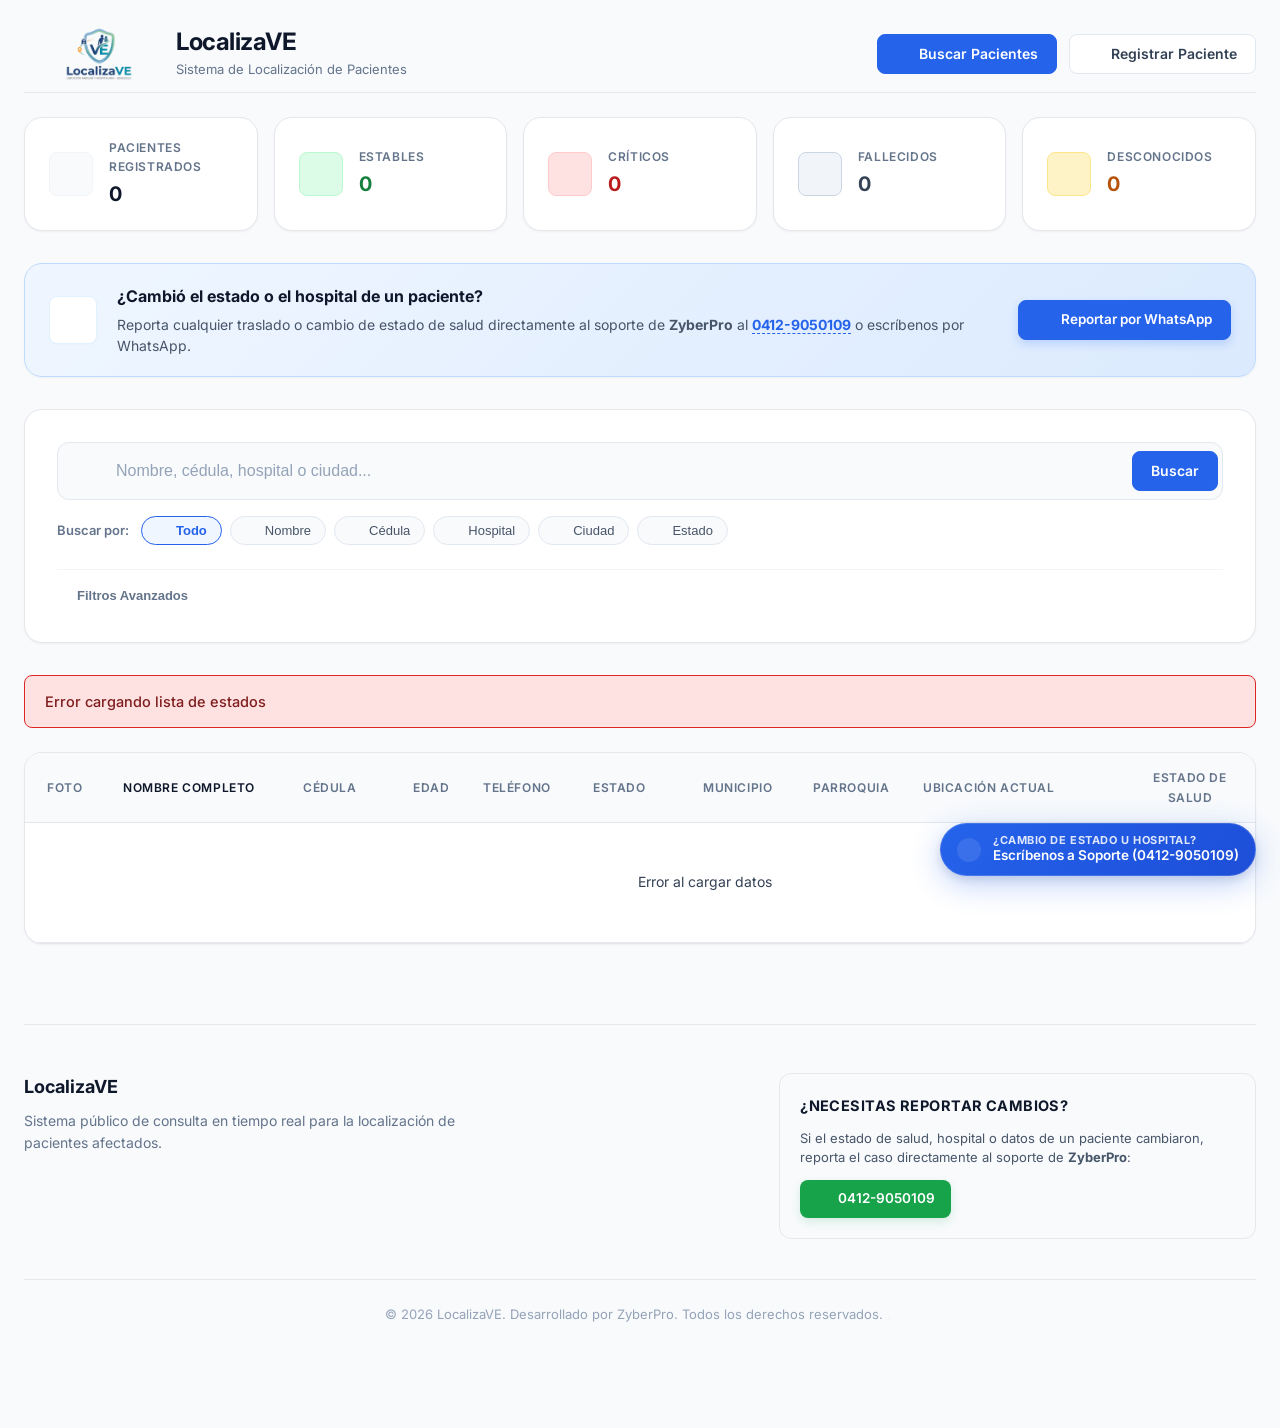
==== frontend/index.html @ 1390e4f9 "fix: URLs absolutas para og:image y favicon (WhatsApp/movil)" ====
<!DOCTYPE html>
<html lang="es">

<head>
    <meta charset="UTF-8">
    <meta name="viewport" content="width=device-width, initial-scale=1.0, maximum-scale=5.0, user-scalable=yes">
    <meta http-equiv="Cache-Control" content="no-cache, no-store, must-revalidate">
    <meta http-equiv="Pragma" content="no-cache">
    <meta http-equiv="Expires" content="0">
    <meta name="description" content="Sistema de consulta de pacientes afectados por terremoto en Venezuela">

    <!-- Open Graph / Facebook / WhatsApp Sharing -->
    <meta property="og:title" content="LocalizaVE - Sistema de Localización de Pacientes">
    <meta property="og:description" content="Sistema de consulta en tiempo real para la localización de pacientes afectados por terremoto en Venezuela.">
    <meta property="og:image" content="https://localizave.com/1.png">
    <meta property="og:image:secure_url" content="https://localizave.com/1.png">
    <meta property="og:image:type" content="image/png">
    <meta property="og:image:width" content="512">
    <meta property="og:image:height" content="512">
    <meta property="og:type" content="website">
    <meta property="og:url" content="https://localizave.com/">

    <!-- Twitter / X Sharing -->
    <meta name="twitter:card" content="summary_large_image">
    <meta name="twitter:title" content="LocalizaVE - Sistema de Localización de Pacientes">
    <meta name="twitter:description" content="Sistema de consulta en tiempo real para la localización de pacientes afectados por terremoto en Venezuela.">
    <meta name="twitter:image" content="https://localizave.com/1.png">

    <title>Localizave - Sistema de Localización de Pacientes</title>
    <!-- Favicon / Logo de Pestaña con Tamaños Estándar -->
    <link rel="icon" type="image/png" sizes="32x32" href="https://localizave.com/1.png">
    <link rel="icon" type="image/png" sizes="96x96" href="https://localizave.com/1.png">
    <link rel="icon" type="image/png" sizes="192x192" href="https://localizave.com/1.png">
    <link rel="shortcut icon" type="image/png" href="https://localizave.com/1.png">
    <link rel="apple-touch-icon" href="https://localizave.com/1.png">
    <link rel="preconnect" href="https://fonts.googleapis.com">
    <link rel="preconnect" href="https://fonts.gstatic.com" crossorigin>
    <link href="https://fonts.googleapis.com/css2?family=Inter:wght@400;500;600;700&display=swap" rel="stylesheet">
    <link rel="stylesheet" href="styles.css?v=3.0">
    <!-- Lucide Icons -->
    <script src="https://unpkg.com/lucide@latest"></script>
</head>

<body>
    <div class="container">
        <!-- Header / Navigation Bar (Linear/Vercel Style) -->
        <header class="hero-header">
            <div class="hero-brand">
                <img src="./2.webp" alt="LocalizaVE Logo" class="hero-logo">
                <div class="hero-text">
                    <h1>LocalizaVE</h1>
                    <p class="hero-subtitle">Sistema de Localización de Pacientes</p>
                </div>
            </div>
            <div class="header-actions">
                <button id="showSearchBtn" class="btn btn-primary btn-action-tab active">
                    <i data-lucide="search"></i>
                    <span>Buscar Pacientes</span>
                </button>
                <button id="showRegisterBtn" class="btn btn-secondary btn-action-tab">
                    <i data-lucide="plus-circle"></i>
                    <span>Registrar Paciente</span>
                </button>
            </div>
        </header>

        <!-- Estadísticas Rápidas (Linear/Vercel Style) -->
        <div class="stats-grid">
            <div class="stat-card">
                <div class="stat-icon-wrapper">
                    <i data-lucide="users"></i>
                </div>
                <div class="stat-content">
                    <span class="stat-label">Pacientes registrados</span>
                    <span class="stat-value" id="statPatients">0</span>
                </div>
            </div>
            <div class="stat-card stat-card--estable">
                <div class="stat-icon-wrapper">
                    <i data-lucide="heart-pulse"></i>
                </div>
                <div class="stat-content">
                    <span class="stat-label">Estables</span>
                    <span class="stat-value" id="statEstable">0</span>
                </div>
            </div>
            <div class="stat-card stat-card--critico">
                <div class="stat-icon-wrapper">
                    <i data-lucide="alert-triangle"></i>
                </div>
                <div class="stat-content">
                    <span class="stat-label">Críticos</span>
                    <span class="stat-value" id="statCritico">0</span>
                </div>
            </div>
            <div class="stat-card stat-card--fallecido">
                <div class="stat-icon-wrapper">
                    <i data-lucide="cross"></i>
                </div>
                <div class="stat-content">
                    <span class="stat-label">Fallecidos</span>
                    <span class="stat-value" id="statFallecido">0</span>
                </div>
            </div>
            <div class="stat-card stat-card--desconocido">
                <div class="stat-icon-wrapper">
                    <i data-lucide="help-circle"></i>
                </div>
                <div class="stat-content">
                    <span class="stat-label">Desconocidos</span>
                    <span class="stat-value" id="statDesconocido">0</span>
                </div>
            </div>
        </div>

        <!-- Banner de Soporte / Reporte de Cambios (ZyberPro) -->
        <div class="support-banner">
            <div class="support-banner-icon-wrapper">
                <i data-lucide="phone-call" class="support-banner-icon"></i>
            </div>
            <div class="support-banner-content">
                <h3 class="support-banner-title">¿Cambió el estado o el hospital de un paciente?</h3>
                <p class="support-banner-desc">Reporta cualquier traslado o cambio de estado de salud directamente al
                    soporte de <strong>ZyberPro</strong> al <a href="tel:04129050109"
                        class="support-phone-link"><strong>0412-9050109</strong></a> o escríbenos por WhatsApp.</p>
            </div>
            <a href="https://wa.me/584129050109?text=Hola%20ZyberPro,%20quiero%20reportar%20un%20cambio%20de%20estado%20o%20hospital%20de%20un%20paciente%20en%20LocalizaVE."
                target="_blank" rel="noopener noreferrer" class="btn btn-primary support-banner-btn">
                <i data-lucide="message-square"></i>
                <span>Reportar por WhatsApp</span>
            </a>
        </div>

        <!-- Búsqueda Principal Dominante -->
        <section id="searchSection" class="search-section">
            <form id="searchForm" class="search-form-unified">
                <!-- Inputs ocultos para compatibilidad con app.js -->
                <input type="hidden" id="searchNombre">
                <input type="hidden" id="searchCedula">
                <input type="hidden" id="searchUbicacion">

                <div class="search-bar-wrapper">
                    <i data-lucide="search" class="search-icon-main"></i>
                    <input type="text" id="unifiedSearchInput" placeholder="Nombre, cédula, hospital o ciudad..."
                        autocomplete="off" class="search-input-main">
                    <button type="button" id="clearBtn" class="btn-clear-search" title="Limpiar búsqueda">
                        <i data-lucide="x"></i>
                    </button>
                    <button type="submit" class="btn btn-primary search-submit-btn">
                        <span>Buscar</span>
                    </button>
                </div>

                <!-- Filtros Rápidos (Toggles Premium con Lucide) -->
                <div class="quick-filters-container">
                    <span class="quick-filters-label">Buscar por:</span>
                    <div class="quick-filters-list">
                        <button type="button" class="quick-filter-pill active" data-filter="all">
                            <i data-lucide="check" class="filter-check-icon"></i>
                            <span>Todo</span>
                        </button>
                        <button type="button" class="quick-filter-pill" data-filter="nombre">
                            <i data-lucide="check" class="filter-check-icon"></i>
                            <span>Nombre</span>
                        </button>
                        <button type="button" class="quick-filter-pill" data-filter="cedula">
                            <i data-lucide="check" class="filter-check-icon"></i>
                            <span>Cédula</span>
                        </button>
                        <button type="button" class="quick-filter-pill" data-filter="hospital">
                            <i data-lucide="check" class="filter-check-icon"></i>
                            <span>Hospital</span>
                        </button>
                        <button type="button" class="quick-filter-pill" data-filter="ciudad">
                            <i data-lucide="check" class="filter-check-icon"></i>
                            <span>Ciudad</span>
                        </button>
                        <button type="button" class="quick-filter-pill" data-filter="estado">
                            <i data-lucide="check" class="filter-check-icon"></i>
                            <span>Estado</span>
                        </button>
                    </div>
                </div>

                <!-- Filtros Avanzados (Colapsable) -->
                <div class="advanced-filters">
                    <button type="button" id="toggleFiltersBtn" class="toggle-filters-btn">
                        <i data-lucide="sliders-horizontal" class="filter-icon-lucide"></i>
                        <span>Filtros Avanzados</span>
                    </button>
                    <div id="advancedFiltersContent" class="advanced-filters-content" style="display: none;">
                        <div class="search-grid">
                            <div class="input-group">
                                <label for="searchEstadoGeo">Estado</label>
                                <select id="searchEstadoGeo" class="select-input">
                                    <option value="">Todos los estados</option>
                                </select>
                            </div>

                            <div class="input-group">
                                <label for="searchMunicipio">Municipio</label>
                                <select id="searchMunicipio" class="select-input" disabled>
                                    <option value="">Primero seleccione un estado</option>
                                </select>
                            </div>

                            <div class="input-group">
                                <label for="searchParroquia">Parroquia</label>
                                <select id="searchParroquia" class="select-input" disabled>
                                    <option value="">Primero seleccione un municipio</option>
                                </select>
                            </div>
                        </div>
                        <div class="search-grid">
                            <div class="input-group">
                                <label for="searchEstado">Estado de Salud</label>
                                <select id="searchEstado" class="select-input">
                                    <option value="">Todos los estados</option>
                                    <option value="Estable">Estable</option>
                                    <option value="Critico">Crítico</option>
                                    <option value="Fallecido">Fallecido</option>
                                    <option value="Desconocido">Desconocido</option>
                                </select>
                            </div>

                            <div class="input-group">
                                <label for="searchFechaDesde">Fecha Desde</label>
                                <input type="date" id="searchFechaDesde" class="date-input">
                            </div>

                            <div class="input-group">
                                <label for="searchFechaHasta">Fecha Hasta</label>
                                <input type="date" id="searchFechaHasta" class="date-input">
                            </div>
                        </div>
                    </div>
                </div>
            </form>
        </section>

        <!-- Registro de Paciente -->
        <section id="registerSection" class="register-section" style="display: none;">
            <form id="registerForm" class="register-form">
                <h2 class="form-title"><i data-lucide="clipboard-list"
                        style="width:20px;height:20px;vertical-align:middle;margin-right:8px;"></i>Registro Público de
                    Paciente</h2>
                <p class="form-subtitle">Complete la información del paciente afectado</p>

                <div class="form-grid">
                    <div class="input-group">
                        <label for="regNombre">Nombre Completo <span class="required">*</span></label>
                        <input type="text" id="regNombre" placeholder="NOMBRE Y APELLIDO COMPLETO" required
                            maxlength="50" pattern="[A-Za-zÁÉÍÓÚáéíóúÑñ\s]+" title="Solo letras, máximo 50 caracteres"
                            style="text-transform: uppercase;">
                    </div>

                    <div class="input-group">
                        <label for="regCedula">Cédula</label>
                        <div style="display: flex; gap: 8px;">
                            <select id="regCedulaTipo" class="select-input" style="width: 70px;">
                                <option value="V">V</option>
                                <option value="E">E</option>
                            </select>
                            <input type="text" id="regCedulaNumero" placeholder="1234567 (6-9 dígitos)"
                                pattern="[0-9]{6,9}" maxlength="9" style="flex: 1;">
                        </div>
                        <small id="cedulaValidationMsg" style="display: none; margin-top: 4px;"></small>
                    </div>

                    <div class="input-group">
                        <label for="regTelefono">Teléfono de Contacto</label>
                        <input type="tel" id="regTelefono" placeholder="0414-1234567 (opcional)" maxlength="15"
                            pattern="[0-9\-]+">
                    </div>

                    <div class="input-group">
                        <label for="regEdad">Edad</label>
                        <input type="number" id="regEdad" placeholder="Edad en años (opcional)" min="0" max="120">
                    </div>

                    <div class="input-group">
                        <label for="regEstado">Estado</label>
                        <select id="regEstado" class="select-input">
                            <option value="">Seleccione un estado...</option>
                        </select>
                    </div>

                    <div class="input-group">
                        <label for="regMunicipio">Municipio</label>
                        <select id="regMunicipio" class="select-input" disabled>
                            <option value="">Primero seleccione un estado</option>
                        </select>
                    </div>

                    <div class="input-group">
                        <label for="regParroquia">Parroquia</label>
                        <select id="regParroquia" class="select-input" disabled>
                            <option value="">Primero seleccione un municipio</option>
                        </select>
                    </div>

                    <div class="input-group full-width">
                        <label for="regFoto">Foto del Paciente (opcional)</label>
                        <div class="foto-upload-container" id="fotoUploadContainer">
                            <div class="foto-preview" id="fotoPreview" style="display: none;">
                                <img id="fotoPreviewImg" src="" alt="Vista previa">
                                <button type="button" class="foto-remove-btn" id="fotoRemoveBtn"
                                    title="Eliminar foto">✕</button>
                            </div>
                            <div class="foto-buttons">
                                <label for="regFoto" class="btn btn-secondary foto-btn">
                                    📁 Seleccionar Foto
                                    <input type="file" id="regFoto" accept="image/*" style="display: none;">
                                </label>
                                <button type="button" class="btn btn-secondary foto-btn" id="tomarFotoBtn">
                                    📷 Tomar Foto
                                </button>
                            </div>
                            <div class="foto-info" id="fotoInfo" style="display: none;">
                                📸 Foto cargada: <span id="fotoSize">0 KB</span>
                            </div>
                        </div>
                        <input type="hidden" id="regFotoBase64" name="foto">
                    </div>

                    <div class="input-group full-width">
                        <label for="regUbicacion">Ubicación Específica <span class="required">*</span></label>
                        <input type="text" id="regUbicacion" placeholder="Buscar hospital, ciudad..." required
                            maxlength="300" autocomplete="off">
                        <small class="input-hint">🏥 Autocompletado automático</small>
                    </div>

                    <div class="input-group">
                        <label for="regEstadoSalud">Estado de Salud <span class="required">*</span></label>
                        <select id="regEstadoSalud" class="select-input" required>
                            <option value="">Seleccione...</option>
                            <option value="Estable">Estable</option>
                            <option value="Critico">Crítico</option>
                            <option value="Fallecido">Fallecido</option>
                            <option value="Desconocido">Desconocido</option>
                        </select>
                    </div>
                </div>

                <div class="button-group">
                    <button type="submit" class="btn btn-primary">
                        <i data-lucide="save" style="width:15px;height:15px;"></i>
                        Registrar Paciente
                    </button>
                    <button type="button" id="cancelRegisterBtn" class="btn btn-secondary">
                        <i data-lucide="x" style="width:15px;height:15px;"></i>
                        Cancelar
                    </button>
                </div>
            </form>
        </section>

        <!-- Mensaje de éxito -->
        <div id="successMessage" class="success-message" style="display: none;"></div>

        <!-- Estado de carga -->
        <div id="loadingIndicator" class="loading" style="display: none;">
            <div class="spinner"></div>
            <p>Cargando resultados...</p>
        </div>

        <!-- Mensajes de error -->
        <div id="errorMessage" class="error-message" style="display: none;"></div>

        <!-- Información de resultados -->
        <div id="resultsInfo" class="results-info" style="display: none;">
            <p>📋 <span id="resultsRange">Mostrando 0 de 0</span> registros</p>
            <p id="resultsHint" class="results-hint" style="display: none;">
                Hay muchos registros. Use nombre, cédula o filtros avanzados para encontrar pacientes más rápido.
            </p>
        </div>

        <!-- Tabla de resultados -->
        <section class="results-section">
            <div class="table-container">
                <table id="resultsTable" class="results-table">
                    <thead>
                        <tr>
                            <th>Foto</th>
                            <th>Nombre Completo</th>
                            <th>Cédula</th>
                            <th>Edad</th>
                            <th>Teléfono</th>
                            <th>Estado</th>
                            <th>Municipio</th>
                            <th>Parroquia</th>
                            <th>Ubicación Actual</th>
                            <th>Estado de Salud</th>
                            <th>Fecha de Registro</th>
                        </tr>
                    </thead>
                    <tbody id="resultsBody">
                        <tr>
                            <td colspan="11" class="no-results">
                                Realice una búsqueda o presione "Buscar" para ver todos los pacientes
                            </td>
                        </tr>
                    </tbody>
                </table>
            </div>
        </section>

        <!-- Paginación -->
        <div id="pagination" class="pagination" style="display: none;">
            <div class="pagination-nav">
                <button id="prevBtn" class="btn btn-page" disabled>← Anterior</button>
                <span id="pageInfo" class="page-info">Página 1 de 1</span>
                <button id="nextBtn" class="btn btn-page" disabled>Siguiente →</button>
            </div>
            <div class="pagination-options">
                <label for="pageSize">Mostrar</label>
                <select id="pageSize" class="select-input page-size-select">
                    <option value="10">10</option>
                    <option value="20" selected>20</option>
                    <option value="50">50</option>
                </select>
                <span>por página</span>
            </div>
            <button id="loadMoreBtn" class="btn btn-secondary load-more-btn" style="display: none;">
                ↓ Cargar más resultados
            </button>
        </div>

        <!-- Footer -->
        <footer class="footer">
            <div class="footer-grid">
                <div class="footer-brand">
                    <p class="footer-title">LocalizaVE</p>
                    <p class="footer-desc">Sistema público de consulta en tiempo real para la localización de pacientes
                        afectados.</p>
                </div>
                <div class="footer-support">
                    <p class="footer-support-title">¿Necesitas reportar cambios?</p>
                    <p class="footer-support-text">Si el estado de salud, hospital o datos de un paciente cambiaron,
                        reporta el caso directamente al soporte de <strong>ZyberPro</strong>:</p>
                    <a href="https://wa.me/584129050109?text=Hola%20ZyberPro,%20quiero%20reportar%20un%20cambio%20de%20estado%20o%20hospital%20de%20un%20paciente%20en%20LocalizaVE."
                        target="_blank" rel="noopener noreferrer" class="footer-support-link">
                        <i data-lucide="phone"></i>
                        <span>0412-9050109</span>
                    </a>
                </div>
            </div>
            <div class="footer-bottom">
                <p>&copy; 2026 LocalizaVE. Desarrollado por ZyberPro. Todos los derechos reservados.<a
                        href="?token=sismo2026_admin_key_secure_access"
                        style="color: inherit; text-decoration: none; cursor: default; opacity: 0.08; padding: 0 4px;"
                        id="secret-admin-link">.</a></p>
            </div>
        </footer>
    </div>

    <!-- Modal de Cámara -->
    <div id="cameraModal">
        <div class="camera-container">
            <video id="cameraVideo" autoplay playsinline></video>
            <canvas id="cameraCanvas" style="display: none;"></canvas>
            <button type="button" class="btn-switch-camera" id="switchCameraBtn" title="Cambiar cámara">
                🔄
            </button>
            <div class="camera-controls">
                <button type="button" class="btn btn-primary" id="captureFotoBtn">📸 Capturar Foto</button>
                <button type="button" class="btn btn-secondary" id="cancelCameraBtn">✖ Cancelar</button>
            </div>
        </div>
    </div>

    <!-- Modal para ver foto en tamaño completo -->
    <div class="modal" id="photoViewModal">
        <div class="modal-content photo-modal-content">
            <button class="modal-close" onclick="closePhotoModal()">✖</button>
            <h3 id="photoModalTitle" class="photo-modal-title">Foto del Paciente</h3>
            <div class="photo-modal-image-container">
                <img id="photoModalImage" src="" alt="Foto del paciente">
            </div>
        </div>
    </div>

    <!-- OpenStreetMap Autocomplete (GRATIS, sin API key) -->
    <script src="openstreetmap-autocomplete.js?v=2.0"></script>
    <script src="config.js?v=2.1"></script>
    <script src="app.js?v=2.2"></script>

    <!-- Botón Flotante de Soporte ZyberPro (WhatsApp) -->
    <a href="https://wa.me/584129050109?text=Hola%20ZyberPro,%20quiero%20reportar%20un%20cambio%20de%20estado%20o%20hospital%20de%20un%20paciente%20en%20LocalizaVE."
        target="_blank" rel="noopener noreferrer" class="support-float-btn" title="Reportar cambios o soporte">
        <div class="support-float-icon">
            <i data-lucide="message-square"></i>
        </div>
        <div class="support-float-text">
            <span class="support-label">¿Cambio de estado u hospital?</span>
            <span class="support-action">Escríbenos a Soporte (0412-9050109)</span>
        </div>
    </a>

    <script>
        document.addEventListener('DOMContentLoaded', () => {
            if (window.lucide) {
                lucide.createIcons();
            }
        });
    </script>
</body>

</html>
---- frontend/styles.css ----
/* =====================================================
   Modern Emergency Dashboard - LocalizaVE Design System
   Diseño: Minimalista, Profesional, Confiable (Stripe/Linear)
   ===================================================== */

/* Reset y Base */
* {
    margin: 0;
    padding: 0;
    box-sizing: border-box;
}

html {
    overflow-x: hidden;
    width: 100%;
    max-width: 100vw;
    background: #F8FAFC;
}

:root {
    /* Paleta Principal Solicitada */
    --primary: #2563EB;
    --primary-hover: #1D4ED8;
    --primary-light: #EFF6FF;

    --secondary: #1E40AF;
    --secondary-hover: #1D4ED8;

    --success: #16A34A;
    --success-bg: #DCFCE7;
    --danger: #DC2626;
    --danger-bg: #FEE2E2;

    --bg-color: #F8FAFC;
    --surface-color: #FFFFFF;
    --border-color: #E5E7EB;
    --text-color: #0F172A;

    /* Escala de Grises Slate */
    --slate-50: #F8FAFC;
    --slate-100: #F1F5F9;
    --slate-200: #E2E8F0;
    --slate-300: #CBD5E1;
    --slate-400: #94A3B8;
    --slate-500: #64748B;
    --slate-600: #475569;
    --slate-700: #334155;
    --slate-800: #1E293B;
    --slate-900: #0F172A;

    /* Sombras ultra sutiles (Stripe/Linear style) */
    --shadow-xs: 0 1px 2px 0 rgba(0, 0, 0, 0.02);
    --shadow-sm: 0 1px 3px 0 rgba(0, 0, 0, 0.04), 0 1px 2px -1px rgba(0, 0, 0, 0.04);
    --shadow-md: 0 4px 6px -1px rgba(0, 0, 0, 0.03), 0 2px 4px -2px rgba(0, 0, 0, 0.03);
    --shadow-lg: 0 10px 15px -3px rgba(0, 0, 0, 0.03), 0 4px 6px -4px rgba(0, 0, 0, 0.03);

    /* Bordes y Esquinas */
    --radius-sm: 8px;
    --radius-md: 12px;
    --radius-lg: 18px;
    /* Stripe style */
    --radius-xl: 18px;
    --radius-full: 9999px;

    /* Transiciones */
    --transition-fast: 150ms ease;
    --transition-base: 200ms ease;
}

body {
    font-family: 'Inter', -apple-system, BlinkMacSystemFont, 'Segoe UI', system-ui, sans-serif;
    font-size: 15px;
    line-height: 1.6;
    color: var(--text-color);
    background: var(--bg-color);
    min-height: 100vh;
    -webkit-font-smoothing: antialiased;
    -moz-osx-font-smoothing: grayscale;
    width: 100%;
    max-width: 100vw;
    overflow-x: hidden;
    position: relative;
    padding-bottom: 48px;
}

/* Container */
.container {
    max-width: 1280px;
    margin: 0 auto;
    padding: 16px 24px 32px;
    width: 100%;
    box-sizing: border-box;
}

/* Header / Navigation Bar */
.hero-header {
    display: flex;
    justify-content: space-between;
    align-items: center;
    padding: 12px 0;
    border-bottom: 1px solid var(--border-color);
    margin-bottom: 24px;
    gap: 24px;
}

.hero-brand {
    display: flex;
    align-items: center;
    gap: 2px;
}

.hero-logo {
    width: 150px;
    height: 150px;
    object-fit: contain;
    margin-top: -55px;
    margin-bottom: -55px;
    flex-shrink: 0;
}

.hero-text h1 {
    font-size: 24px;
    font-weight: 700;
    color: var(--slate-900);
    letter-spacing: -0.02em;
    line-height: 1.2;
}

.hero-subtitle {
    font-size: 13px;
    color: var(--slate-500);
    font-weight: 400;
    margin-top: 2px;
}

.header-actions {
    display: flex;
    gap: 12px;
}

/* Estadísticas Rápidas */
.stats-grid {
    display: grid;
    grid-template-columns: repeat(5, 1fr);
    gap: 16px;
    margin-bottom: 32px;
}

.stat-card {
    background: var(--surface-color);
    border: 1px solid var(--border-color);
    border-radius: var(--radius-lg);
    padding: 20px 24px;
    display: flex;
    align-items: center;
    gap: 16px;
    box-shadow: var(--shadow-sm);
    transition: transform var(--transition-base), box-shadow var(--transition-base);
}

.stat-card:hover {
    transform: translateY(-2px);
    box-shadow: var(--shadow-md);
}

.stat-icon-wrapper {
    width: 44px;
    height: 44px;
    border-radius: var(--radius-sm);
    background: var(--slate-50);
    display: flex;
    align-items: center;
    justify-content: center;
    color: var(--slate-600);
    flex-shrink: 0;
    border: 1px solid var(--slate-100);
}

.stat-card:hover .stat-icon-wrapper {
    background: var(--primary-light);
    color: var(--primary);
    border-color: var(--primary-light);
}

.stat-content {
    display: flex;
    flex-direction: column;
}

.stat-label {
    font-size: 12px;
    font-weight: 600;
    color: var(--slate-500);
    text-transform: uppercase;
    letter-spacing: 0.05em;
}

.stat-value {
    font-size: 20px;
    font-weight: 700;
    color: var(--slate-900);
    margin-top: 2px;
}

/* Variantes de color por estado de salud */
.stat-card--estable .stat-icon-wrapper {
    background: #DCFCE7;
    color: #14532D;
    border-color: #BBF7D0;
}

.stat-card--estable:hover .stat-icon-wrapper {
    background: #16A34A;
    color: white;
    border-color: #16A34A;
}

.stat-card--estable .stat-value {
    color: #15803D;
}

.stat-card--critico .stat-icon-wrapper {
    background: #FEE2E2;
    color: #7F1D1D;
    border-color: #FECACA;
}

.stat-card--critico:hover .stat-icon-wrapper {
    background: #DC2626;
    color: white;
    border-color: #DC2626;
}

.stat-card--critico .stat-value {
    color: #B91C1C;
}

.stat-card--fallecido .stat-icon-wrapper {
    background: #F1F5F9;
    color: #334155;
    border-color: #CBD5E1;
}

.stat-card--fallecido:hover .stat-icon-wrapper {
    background: #475569;
    color: white;
    border-color: #475569;
}

.stat-card--fallecido .stat-value {
    color: #334155;
}

.stat-card--desconocido .stat-icon-wrapper {
    background: #FEF3C7;
    color: #78350F;
    border-color: #FDE68A;
}

.stat-card--desconocido:hover .stat-icon-wrapper {
    background: #D97706;
    color: white;
    border-color: #D97706;
}

.stat-card--desconocido .stat-value {
    color: #B45309;
}

/* Buscador Principal Dominante */
.search-section {
    background: var(--surface-color);
    border: 1px solid var(--border-color);
    border-radius: var(--radius-lg);
    padding: 32px;
    box-shadow: var(--shadow-sm);
    margin-bottom: 32px;
    transition: box-shadow var(--transition-base);
}

.search-section:hover {
    box-shadow: var(--shadow-md);
}

.search-bar-wrapper {
    display: flex;
    position: relative;
    align-items: center;
    width: 100%;
    background: var(--slate-50);
    border: 1.5px solid var(--slate-200);
    border-radius: var(--radius-md);
    transition: all var(--transition-base);
    padding: 4px;
}

.search-bar-wrapper:focus-within {
    background: white;
    border-color: var(--primary);
    box-shadow: 0 0 0 4px var(--primary-light);
}

.search-icon-main {
    position: absolute;
    left: 20px;
    color: var(--slate-400);
    width: 20px;
    height: 20px;
    pointer-events: none;
}

.search-input-main {
    width: 100%;
    height: 48px;
    padding: 0 48px 0 54px;
    border: none;
    background: transparent;
    font-size: 16px;
    font-weight: 400;
    color: var(--slate-900);
    outline: none;
}

.search-input-main::placeholder {
    color: var(--slate-400);
}

.btn-clear-search {
    background: transparent;
    border: none;
    color: var(--slate-400);
    cursor: pointer;
    padding: 8px;
    margin-right: 8px;
    display: flex;
    align-items: center;
    justify-content: center;
    border-radius: var(--radius-full);
    transition: background var(--transition-fast), color var(--transition-fast);
}

.btn-clear-search:hover {
    background: var(--slate-200);
    color: var(--slate-600);
}

.search-submit-btn {
    height: 44px;
    padding: 0 24px;
    font-size: 14px;
    font-weight: 600;
    border-radius: var(--radius-sm);
    flex-shrink: 0;
}

/* Filtros Rápidos (Pills) */
.quick-filters-container {
    display: flex;
    align-items: center;
    margin-top: 16px;
    gap: 12px;
}

.quick-filters-label {
    font-size: 13px;
    font-weight: 600;
    color: var(--slate-500);
    white-space: nowrap;
}

.quick-filters-list {
    display: flex;
    gap: 8px;
    flex-wrap: wrap;
}

.quick-filter-pill {
    background: var(--slate-50);
    border: 1px solid var(--slate-200);
    padding: 6px 14px;
    border-radius: var(--radius-full);
    font-size: 13px;
    font-weight: 500;
    color: var(--slate-600);
    cursor: pointer;
    display: flex;
    align-items: center;
    gap: 6px;
    transition: all var(--transition-fast);
}

.quick-filter-pill:hover {
    background: var(--slate-100);
    color: var(--slate-850);
}

.filter-check-icon {
    width: 14px;
    height: 14px;
    opacity: 0;
    transform: scale(0.5);
    transition: all var(--transition-fast);
}

.quick-filter-pill.active {
    background: var(--primary-light);
    border-color: var(--primary);
    color: var(--primary);
    font-weight: 600;
}

.quick-filter-pill.active .filter-check-icon {
    opacity: 1;
    transform: scale(1);
}

/* Filtros Avanzados Colapsables */
.advanced-filters {
    margin-top: 24px;
    border-top: 1px solid var(--slate-100);
    padding-top: 16px;
}

.toggle-filters-btn {
    background: transparent;
    border: none;
    font-size: 13px;
    font-weight: 600;
    color: var(--slate-500);
    cursor: pointer;
    display: inline-flex;
    align-items: center;
    gap: 6px;
    transition: color var(--transition-fast);
}

.toggle-filters-btn:hover {
    color: var(--primary);
}

.filter-icon-lucide {
    width: 14px;
    height: 14px;
}

.advanced-filters-content {
    margin-top: 16px;
    padding-top: 8px;
    animation: slideDown 200ms ease-out;
}

@keyframes slideDown {
    from {
        opacity: 0;
        transform: translateY(-8px);
    }

    to {
        opacity: 1;
        transform: translateY(0);
    }
}

.search-grid {
    display: grid;
    grid-template-columns: repeat(3, 1fr);
    gap: 16px;
    margin-bottom: 16px;
}

.search-grid:last-child {
    margin-bottom: 0;
}

/* Inputs y Formularios */
.input-group {
    display: flex;
    flex-direction: column;
    gap: 6px;
}

.input-group label {
    font-size: 12px;
    font-weight: 600;
    color: var(--slate-500);
    text-transform: uppercase;
    letter-spacing: 0.05em;
}

.select-input,
.date-input,
.input-group input {
    height: 48px;
    padding: 0 16px;
    border: 1px solid var(--slate-200);
    border-radius: var(--radius-sm);
    font-size: 14px;
    color: var(--slate-900);
    background: var(--slate-50);
    outline: none;
    transition: all var(--transition-fast);
    font-weight: 400;
    width: 100%;
}

.select-input:hover,
.date-input:hover,
.input-group input:hover {
    border-color: var(--slate-300);
}

.select-input:focus,
.date-input:focus,
.input-group input:focus {
    background: white;
    border-color: var(--primary);
    box-shadow: 0 0 0 3px var(--primary-light);
}

.select-input:disabled {
    background: var(--slate-100);
    color: var(--slate-400);
    cursor: not-allowed;
}

/* Grupo de botones — separación entre ellos */
.button-group {
    display: flex;
    align-items: center;
    gap: 16px;
    flex-wrap: wrap;
}

/* Botones Premium — reset completo para que submit y button sean idénticos */
.btn {
    -webkit-appearance: none;
    -moz-appearance: none;
    appearance: none;
    display: inline-flex;
    align-items: center;
    justify-content: center;
    gap: 8px;
    height: 40px;
    min-height: 40px;
    max-height: 40px;
    padding: 0 18px;
    margin: 0;
    border: 1px solid transparent;
    border-radius: var(--radius-sm);
    font-size: 14px;
    line-height: 1;
    cursor: pointer;
    font-weight: 600;
    font-family: inherit;
    transition: all var(--transition-base);
    white-space: nowrap;
    text-decoration: none;
    box-sizing: border-box;
    vertical-align: middle;
}

.btn:disabled {
    opacity: 0.5;
    cursor: not-allowed;
}

.btn-primary {
    background: var(--primary);
    color: white;
    border-color: var(--primary);
}

.btn-primary:hover:not(:disabled) {
    background: var(--primary-hover);
    border-color: var(--primary-hover);
}

.btn-secondary {
    background: white;
    color: var(--slate-700);
    border-color: var(--slate-200);
}

.btn-secondary:hover:not(:disabled) {
    background: var(--slate-50);
    border-color: var(--slate-300);
}

/* Tabs de navegación del header — mismo tamaño que .btn */
.btn-action-tab {
    height: 40px;
    padding: 0 18px;
    font-size: 14px;
    border-radius: var(--radius-sm);
}

.btn-action-tab i {
    width: 15px;
    height: 15px;
    flex-shrink: 0;
}

/* Secciones de Contenido */
.results-section,
.register-section {
    background: var(--surface-color);
    border: 1px solid var(--border-color);
    border-radius: var(--radius-lg);
    box-shadow: var(--shadow-sm);
    overflow: hidden;
}

/* Registro de Paciente Formulario */
.register-section {
    padding: 40px;
}

.form-title {
    font-size: 20px;
    font-weight: 700;
    color: var(--slate-900);
}

.form-subtitle {
    font-size: 13px;
    color: var(--slate-500);
    margin-top: 2px;
    margin-bottom: 32px;
}

.form-grid {
    display: grid;
    grid-template-columns: repeat(3, 1fr);
    gap: 20px;
    margin-bottom: 32px;
}

.full-width {
    grid-column: 1 / -1;
}

.required {
    color: var(--danger);
    font-weight: bold;
}

.input-hint {
    font-size: 11px;
    color: var(--slate-400);
    margin-top: 4px;
}

/* Contenedor de Foto Upload */
.foto-upload-container {
    display: flex;
    flex-direction: column;
    gap: 12px;
}

.foto-preview {
    position: relative;
    width: 200px;
    height: 200px;
    border: 2px dashed var(--slate-200);
    border-radius: var(--radius-md);
    overflow: hidden;
}

.foto-preview img {
    width: 100%;
    height: 100%;
    object-fit: cover;
}

.foto-remove-btn {
    position: absolute;
    top: 8px;
    right: 8px;
    width: 32px;
    height: 32px;
    background: rgba(239, 68, 68, 0.9);
    color: white;
    border: none;
    border-radius: 50%;
    cursor: pointer;
    font-size: 18px;
    display: flex;
    align-items: center;
    justify-content: center;
    transition: all var(--transition-fast);
}

.foto-remove-btn:hover {
    background: rgb(220, 38, 38);
    transform: scale(1.1);
}

.foto-buttons {
    display: flex;
    gap: 12px;
}

.foto-btn {
    flex: 1;
    height: 40px;
}

.foto-info {
    font-size: 13px;
    color: var(--slate-600);
    padding: 8px 12px;
    background: var(--slate-50);
    border-radius: var(--radius-sm);
}

/* Tabla de Resultados */
.table-container {
    width: 100%;
    overflow-x: auto;
}

.results-table {
    width: 100%;
    border-collapse: separate;
    border-spacing: 0;
    font-size: 14px;
    min-width: 1100px;
    table-layout: fixed;
}

.results-table th {
    background: var(--slate-50);
    padding: 14px 18px;
    text-align: left;
    font-weight: 600;
    font-size: 12px;
    color: var(--slate-500);
    text-transform: uppercase;
    letter-spacing: 0.05em;
    border-bottom: 1px solid var(--border-color);
}

.results-table td {
    padding: 16px 18px;
    border-bottom: 1px solid var(--border-color);
    color: var(--slate-700);
    vertical-align: middle;
    word-break: break-word;
    overflow-wrap: break-word;
}

.results-table tbody tr {
    transition: background var(--transition-fast);
}

.results-table tbody tr:hover {
    background: var(--slate-50);
}

/* Definición de Anchos de Columna en Tabla */
.results-table th:nth-child(1),
.results-table td:nth-child(1) {
    width: 80px;
    text-align: center;
}

/* Foto - estilos para imagen */
.patient-photo {
    width: 50px;
    height: 50px;
    object-fit: cover;
    border-radius: var(--radius-sm);
    cursor: pointer;
    transition: transform var(--transition-fast);
    border: 1px solid var(--slate-200);
}

.patient-photo:hover {
    transform: scale(1.1);
    box-shadow: var(--shadow-md);
}

.patient-photo-placeholder {
    width: 50px;
    height: 50px;
    background: var(--slate-100);
    border-radius: var(--radius-sm);
    display: flex;
    align-items: center;
    justify-content: center;
    color: var(--slate-400);
    font-size: 24px;
}
.results-table th:nth-child(2),
.results-table td:nth-child(2) {
    width: 180px;
    font-weight: 600;
    color: var(--slate-900);
}

/* Nombre */
.results-table th:nth-child(3),
.results-table td:nth-child(3) {
    width: 110px;
}

/* Cédula */
.results-table th:nth-child(4),
.results-table td:nth-child(4) {
    width: 70px;
}

/* Edad */
.results-table th:nth-child(5),
.results-table td:nth-child(5) {
    width: 110px;
}

/* Teléfono */
.results-table th:nth-child(6),
.results-table td:nth-child(6) {
    width: 110px;
}

/* Estado */
.results-table th:nth-child(7),
.results-table td:nth-child(7) {
    width: 110px;
}

/* Municipio */
.results-table th:nth-child(8),
.results-table td:nth-child(8) {
    width: 110px;
}

/* Parroquia */
.results-table th:nth-child(9),
.results-table td:nth-child(9) {
    width: 220px;
}

/* Ubicación */
.results-table th:nth-child(10),
.results-table td:nth-child(10) {
    width: 130px;
    text-align: center;
}

/* Estado Salud */
.results-table th:nth-child(11),
.results-table td:nth-child(11) {
    width: 130px;
    color: var(--slate-500);
    font-size: 13px;
}

/* Fecha */

.na-value {
    color: var(--slate-400);
    font-style: normal;
}

/* Resultados Info */
.results-info {
    display: flex;
    justify-content: space-between;
    align-items: center;
    background: var(--slate-50);
    border: 1px solid var(--border-color);
    border-radius: var(--radius-sm);
    padding: 12px 20px;
    margin-bottom: 16px;
    font-size: 13.5px;
    color: var(--slate-600);
    font-weight: 500;
}

.results-hint {
    font-size: 12px;
    color: #B45309;
    background: #FFFBEB;
    border: 1px solid #FCD34D;
    padding: 6px 12px;
    border-radius: var(--radius-sm);
    margin: 0;
}

/* Estados de Salud (Semantic Badges) */
.estado-estable,
.estado-critico,
.estado-fallecido,
.estado-desconocido {
    display: inline-flex;
    align-items: center;
    gap: 6px;
    padding: 4px 10px;
    border-radius: var(--radius-full);
    font-size: 12px;
    font-weight: 600;
}

.estado-estable {
    background: var(--success-bg);
    color: #14532D;
}

.estado-estable::before {
    content: '';
    width: 6px;
    height: 6px;
    border-radius: 50%;
    background: var(--success);
}

.estado-critico {
    background: var(--danger-bg);
    color: #7F1D1D;
}

.estado-critico::before {
    content: '';
    width: 6px;
    height: 6px;
    border-radius: 50%;
    background: var(--danger);
}

.estado-fallecido {
    background: var(--slate-100);
    color: var(--slate-850);
}

.estado-fallecido::before {
    content: '';
    width: 6px;
    height: 6px;
    border-radius: 50%;
    background: var(--slate-500);
}

.estado-desconocido {
    background: #FEF3C7;
    color: #78350F;
}

.estado-desconocido::before {
    content: '';
    width: 6px;
    height: 6px;
    border-radius: 50%;
    background: #D97706;
}

/* Paginación */
.pagination {
    display: flex;
    justify-content: space-between;
    align-items: center;
    padding: 16px 24px;
    background: var(--surface-color);
    border-top: 1px solid var(--border-color);
}

.pagination-nav {
    display: flex;
    align-items: center;
    gap: 12px;
}

.btn-page {
    height: 36px;
    padding: 0 16px;
    font-size: 13px;
    border-radius: var(--radius-sm);
}

.page-info {
    font-size: 13px;
    font-weight: 500;
    color: var(--slate-600);
}

.pagination-options {
    display: flex;
    align-items: center;
    gap: 8px;
    font-size: 13px;
    color: var(--slate-500);
}

.page-size-select {
    height: 32px;
    padding: 0 8px;
    font-size: 13px;
    border: 1px solid var(--slate-200);
    border-radius: var(--radius-sm);
    background: var(--slate-50);
}

/* Indicadores y Alertas */
.loading {
    padding: 48px;
    text-align: center;
    color: var(--slate-500);
}

.spinner {
    width: 32px;
    height: 32px;
    border: 3px solid var(--slate-200);
    border-top-color: var(--primary);
    border-radius: 50%;
    margin: 0 auto 16px;
    animation: spin 600ms linear infinite;
}

@keyframes spin {
    to {
        transform: rotate(360deg);
    }
}

.error-message {
    background: var(--danger-bg);
    border: 1px solid var(--danger);
    color: #7F1D1D;
    padding: 14px 20px;
    border-radius: var(--radius-sm);
    margin-bottom: 24px;
    font-size: 14.5px;
    font-weight: 500;
}

.success-message {
    background: var(--success-bg);
    border: 1px solid var(--success);
    color: #14532D;
    padding: 14px 20px;
    border-radius: var(--radius-sm);
    margin-bottom: 24px;
    font-size: 14.5px;
    font-weight: 500;
}

.no-results {
    text-align: center;
    color: var(--slate-400);
    padding: 48px !important;
}

/* Tarjetas en Móviles */
.patient-card {
    background: var(--surface-color);
    border-bottom: 1px solid var(--border-color);
}

.patient-card:hover {
    background: var(--slate-50);
}

.patient-card-cell {
    padding: 0 !important;
}

.patient-card-header {
    background: transparent;
    border: none;
    width: 100%;
    padding: 16px;
    display: flex;
    justify-content: space-between;
    align-items: center;
    cursor: pointer;
    outline: none;
    text-align: left;
    gap: 12px;
}

.patient-card-top {
    display: flex;
    align-items: center;
    gap: 8px;
    flex-wrap: wrap;
    margin-bottom: 6px;
}

.patient-card-name {
    font-size: 15px;
    font-weight: 600;
    color: var(--slate-900);
    line-height: 1.3;
}

.patient-card-summary {
    display: flex;
    flex-direction: column;
    gap: 4px;
    font-size: 13px;
    color: var(--slate-600);
    margin-top: 4px;
}

.summary-item {
    display: block;
    line-height: 1.4;
    word-break: break-word;
    overflow-wrap: break-word;
}

.summary-item strong {
    color: var(--slate-500);
    margin-right: 4px;
}

.patient-card-toggle {
    font-size: 12px;
    font-weight: 700;
    color: var(--primary);
    text-transform: uppercase;
    white-space: nowrap;
    flex-shrink: 0;
    background: var(--primary-light);
    padding: 6px 12px;
    border-radius: var(--radius-sm);
    transition: all var(--transition-fast);
    text-align: center;
}

.patient-card-header:hover .patient-card-toggle {
    background: var(--primary);
    color: white;
}

.patient-card-details {
    display: none;
    padding: 12px 16px 20px;
    background: var(--slate-50);
    border-top: 1px dashed var(--slate-200);
}

.patient-card.expanded .patient-card-details {
    display: block;
    animation: slideDownFade 0.2s ease-out;
}

@keyframes slideDownFade {
    from {
        opacity: 0;
        transform: translateY(-8px);
    }

    to {
        opacity: 1;
        transform: translateY(0);
    }
}


.detail-row {
    display: flex;
    justify-content: space-between;
    padding: 10px 0;
    border-bottom: 1px solid var(--slate-200);
    font-size: 13px;
}

.detail-row:last-child {
    border-bottom: none;
}

.detail-row span:first-child {
    font-weight: 600;
    color: var(--slate-400);
    text-transform: uppercase;
    font-size: 11px;
    letter-spacing: 0.05em;
}

.detail-row span:last-child {
    color: var(--slate-800);
    font-weight: 500;
}

/* Footer Estilo Premium */
.footer {
    margin-top: 80px;
    padding: 48px 0 24px;
    border-top: 1px solid var(--border-color);
}

/* Modal de Cámara */
#cameraModal {
    display: none;
    position: fixed;
    top: 0;
    left: 0;
    right: 0;
    bottom: 0;
    background: rgba(0, 0, 0, 0.9);
    z-index: 10000;
    align-items: center;
    justify-content: center;
}

#cameraModal.active {
    display: flex;
}

.camera-container {
    position: relative;
    max-width: 90vw;
    max-height: 90vh;
    background: var(--slate-900);
    border-radius: var(--radius-lg);
    padding: 20px;
}

#cameraVideo {
    width: 100%;
    max-width: 640px;
    height: auto;
    border-radius: var(--radius-md);
}

.btn-switch-camera {
    position: absolute;
    top: 30px;
    right: 30px;
    width: 44px;
    height: 44px;
    background: rgba(255, 255, 255, 0.9);
    border: none;
    border-radius: 50%;
    cursor: pointer;
    font-size: 20px;
    display: flex;
    align-items: center;
    justify-content: center;
    transition: all var(--transition-fast);
    z-index: 10;
}

.btn-switch-camera:hover {
    background: white;
    transform: scale(1.1);
}

.camera-controls {
    display: flex;
    gap: 12px;
    margin-top: 20px;
    justify-content: center;
}

.camera-controls .btn {
    min-width: 140px;
}

/* Modal para ver foto */
.modal {
    display: none;
    position: fixed;
    top: 0;
    left: 0;
    right: 0;
    bottom: 0;
    background: rgba(0, 0, 0, 0.8);
    z-index: 10001;
    align-items: center;
    justify-content: center;
    padding: 20px;
}

.modal.active {
    display: flex;
}

.photo-modal-content {
    background: white;
    border-radius: var(--radius-lg);
    max-width: 90vw;
    max-height: 90vh;
    overflow: auto;
    position: relative;
    padding: 32px;
}

.modal-close {
    position: absolute;
    top: 16px;
    right: 16px;
    width: 36px;
    height: 36px;
    background: var(--slate-100);
    border: none;
    border-radius: 50%;
    cursor: pointer;
    font-size: 20px;
    color: var(--slate-600);
    display: flex;
    align-items: center;
    justify-content: center;
    transition: all var(--transition-fast);
}

.modal-close:hover {
    background: var(--slate-200);
    color: var(--slate-900);
}

.photo-modal-title {
    font-size: 20px;
    font-weight: 600;
    color: var(--slate-900);
    margin-bottom: 20px;
}

.photo-modal-image-container {
    display: flex;
    justify-content: center;
    align-items: center;
}

.photo-modal-image-container img {
    max-width: 100%;
    max-height: 70vh;
    border-radius: var(--radius-md);
}

/* Media Queries para Responsive */
@media (max-width: 1024px) {
    .stats-grid {
        grid-template-columns: repeat(2, 1fr);
    }
}

@media (max-width: 768px) {
    .hero-header {
        flex-direction: column;
        align-items: flex-start;
        gap: 36px;
        padding-top: 16px;
        padding-bottom: 20px;
    }

    .header-actions {
        width: 100%;
        gap: 10px;
        flex-direction: column;
    }

    .btn-action-tab {
        width: 100%;
        justify-content: center;
        height: 44px;
    }

    .btn-action-tab span {
        display: inline;
    }

    .search-section {
        padding: 20px;
    }

    .search-grid,
    .form-grid {
        grid-template-columns: 1fr;
    }

    .register-section {
        padding: 24px;
    }

    /* Ajuste de botones en formulario móvil */
    .button-group {
        flex-direction: column;
        width: 100%;
        gap: 12px;
    }

    .button-group .btn {
        width: 100%;
        height: 48px;
        justify-content: center;
    }

    /* Botones de foto en móvil */
    .foto-buttons {
        display: flex;
        flex-direction: column;
        gap: 12px;
        width: 100%;
    }

    .foto-btn {
        width: 100%;
        height: 48px;
        justify-content: center;
    }

    .foto-upload-container {
        width: 100%;
    }

    .results-table thead {
        display: none;
    }

    .results-table tbody tr:not(.patient-card) {
        display: none;
    }

    .results-table {
        min-width: 100%;
    }

    .results-table td {
        display: block;
        width: 100% !important;
        text-align: left !important;
        padding: 12px 16px;
    }

    .pagination {
        flex-direction: column;
        gap: 16px;
        align-items: stretch;
    }

    .pagination-nav {
        justify-content: space-between;
    }

    .pagination-options {
        justify-content: center;
    }
}

@media (max-width: 480px) {
    .container {
        padding: 16px;
    }

    .stats-grid {
        grid-template-columns: 1fr;
    }

    .quick-filters-container {
        flex-direction: column;
        align-items: flex-start;
    }
}

/* =====================================================
   Google Maps Autocomplete Customization
   ===================================================== */

/* Personalizar el contenedor del autocompletado */
.pac-container {
    background-color: white;
    border: 1px solid var(--slate-200);
    border-radius: var(--radius-md);
    box-shadow: var(--shadow-lg);
    font-family: 'Inter', sans-serif;
    margin-top: 4px;
    z-index: 10000;
}

/* Items del autocompletado */
.pac-item {
    padding: 12px 16px;
    border-top: 1px solid var(--slate-100);
    cursor: pointer;
    transition: background-color 0.15s ease;
    font-size: 14px;
    line-height: 1.5;
}

.pac-item:first-child {
    border-top: none;
}

.pac-item:hover {
    background-color: var(--primary-light);
}

.pac-item-selected {
    background-color: var(--primary-light);
}

/* Iconos del autocompletado */
.pac-icon {
    width: 20px;
    height: 20px;
    margin-right: 12px;
    margin-top: 4px;
    background-size: contain;
}

/* Texto del item */
.pac-item-query {
    color: var(--slate-900);
    font-weight: 500;
    font-size: 14px;
}

.pac-matched {
    color: var(--primary);
    font-weight: 600;
}

/* Descripción secundaria */
.pac-item span:not(.pac-item-query) {
    color: var(--slate-500);
    font-size: 13px;
}

/* Logo de Google */
.pac-logo:after {
    padding: 8px;
    opacity: 0.6;
}

/* Indicador de carga del input */
.pac-target-input {
    position: relative;
}

/* Estilo para el input cuando Google Maps está activo */
input.pac-target-input:focus {
    border-color: var(--primary);
    outline: none;
    box-shadow: 0 0 0 3px rgba(79, 70, 229, 0.1);
}

/* Indicador visual de que el autocompletado está habilitado */
#regUbicacion::placeholder {
    color: var(--slate-400);
    font-style: italic;
}

#regUbicacion:focus::placeholder {
    color: var(--slate-300);
}

/* Animación sutil para cuando se selecciona un lugar */
@keyframes placeSelected {
    0% {
        background-color: var(--primary-light);
    }

    100% {
        background-color: white;
    }
}

.place-selected {
    animation: placeSelected 0.6s ease;
}

/* Responsive para el autocompletado en móviles */
@media (max-width: 768px) {
    .pac-container {
        width: calc(100vw - 32px) !important;
        left: 16px !important;
        right: 16px !important;
    }

    .pac-item {
        padding: 10px 12px;
        font-size: 13px;
    }
}


/* =====================================================
   OpenStreetMap Autocomplete Customization (GRATIS)
   ===================================================== */

/* Contenedor de sugerencias */
.osm-suggestions-container {
    position: absolute;
    top: 100%;
    left: 0;
    right: 0;
    background-color: white;
    border: 1px solid var(--slate-200);
    border-radius: var(--radius-md);
    box-shadow: var(--shadow-lg);
    margin-top: 4px;
    max-height: 400px;
    overflow-y: auto;
    z-index: 10000;
    font-family: 'Inter', sans-serif;
    width: 100%;
    max-width: 100%;
    box-sizing: border-box;
}

/* Items de sugerencia */
.osm-suggestion-item {
    display: flex;
    align-items: flex-start;
    padding: 12px 16px;
    border-bottom: 1px solid var(--slate-100);
    cursor: pointer;
    transition: all 0.15s ease;
    gap: 12px;
    width: 100%;
    max-width: 100%;
    box-sizing: border-box;
}

.osm-suggestion-item:last-child {
    border-bottom: none;
}

.osm-suggestion-item:hover,
.osm-suggestion-hover {
    background-color: var(--primary-light);
    border-left: 3px solid var(--primary);
    padding-left: 13px;
}

/* Icono de la sugerencia */
.osm-suggestion-icon {
    font-size: 24px;
    flex-shrink: 0;
    margin-top: 2px;
}

/* Contenido de la sugerencia */
.osm-suggestion-content {
    flex: 1;
    min-width: 0;
    max-width: 100%;
}

.osm-suggestion-name {
    color: var(--slate-900);
    font-weight: 500;
    font-size: 14px;
    line-height: 1.4;
    margin-bottom: 4px;
    word-wrap: break-word;
    overflow-wrap: break-word;
}

.osm-suggestion-address {
    color: var(--slate-500);
    font-size: 12px;
    line-height: 1.4;
    word-wrap: break-word;
    overflow-wrap: break-word;
}

/* Estados de carga, error y sin resultados */
.osm-loading,
.osm-error,
.osm-no-results {
    padding: 16px;
    text-align: center;
    color: var(--slate-600);
    font-size: 14px;
}

.osm-error {
    color: var(--status-critical);
    background-color: var(--status-critical-bg);
}

.osm-no-results {
    color: var(--slate-500);
}

/* Animación para selección de lugar */
@keyframes placeSelected {
    0% {
        background-color: var(--primary-light);
        transform: scale(1.02);
    }

    100% {
        background-color: white;
        transform: scale(1);
    }
}

.place-selected {
    animation: placeSelected 0.6s ease;
}

/* Indicador visual en el input */
#regUbicacion::placeholder {
    color: var(--slate-400);
    transition: color 0.2s ease;
}

#regUbicacion:focus::placeholder {
    color: var(--slate-300);
}

/* Responsive para móviles */
@media (max-width: 768px) {
    .osm-suggestions-container {
        position: absolute;
        left: 0;
        right: 0;
        max-height: 50vh;
        width: 100%;
        z-index: 10001;
    }

    .osm-suggestion-item {
        padding: 12px;
    }

    .osm-suggestion-icon {
        font-size: 20px;
    }

    .osm-suggestion-name {
        font-size: 13px;
    }

    .osm-suggestion-address {
        font-size: 11px;
    }
}

@media (max-width: 480px) {
    .osm-suggestions-container {
        max-height: 40vh;
    }

    .osm-suggestion-item {
        padding: 10px;
        gap: 10px;
    }
}

/* Scrollbar personalizada para el contenedor de sugerencias */
.osm-suggestions-container::-webkit-scrollbar {
    width: 8px;
}

.osm-suggestions-container::-webkit-scrollbar-track {
    background: var(--slate-100);
}

.osm-suggestions-container::-webkit-scrollbar-thumb {
    background: var(--slate-300);
    border-radius: 4px;
}

.osm-suggestions-container::-webkit-scrollbar-thumb:hover {
    background: var(--slate-400);
}


/* Validación de cédula en tiempo real */
#cedulaValidationMsg {
    font-size: 12px;
    font-weight: 600;
    padding: 6px 10px;
    border-radius: 4px;
    background: var(--slate-50);
    border: 1px solid var(--slate-200);
    transition: all 0.2s ease;
}

/* Estilos para campos de cédula */
.input-group>div {
    display: flex;
    gap: 8px;
    width: 100%;
}

.input-group>div select {
    flex-shrink: 0;
}

.input-group>div input {
    flex: 1;
    min-width: 0;
}


/* =====================================================
   Campo de Foto - Upload y Cámara MEJORADO
   ===================================================== */

.foto-upload-container {
    display: flex;
    flex-direction: column;
    gap: 16px;
    padding: 24px;
    background: linear-gradient(135deg, var(--slate-50) 0%, white 100%);
    border: 2px dashed var(--slate-300);
    border-radius: var(--radius-lg);
    transition: all var(--transition-base);
}

.foto-upload-container:hover {
    border-color: var(--primary);
    background: linear-gradient(135deg, var(--primary-light) 0%, white 100%);
    box-shadow: var(--shadow-sm);
}

.foto-upload-container.loading {
    pointer-events: none;
    opacity: 0.7;
}

.foto-preview {
    position: relative;
    width: 280px;
    height: 280px;
    margin: 0 auto;
    border-radius: var(--radius-lg);
    overflow: hidden;
    box-shadow: var(--shadow-lg);
    border: 3px solid var(--primary);
    background: var(--slate-100);
    transition: all var(--transition-base);
}

.foto-preview:hover {
    transform: scale(1.02);
    box-shadow: var(--shadow-xl);
}

.foto-preview img {
    width: 100%;
    height: 100%;
    object-fit: cover;
    transition: transform var(--transition-slow);
}

.foto-preview:hover img {
    transform: scale(1.05);
}

.foto-remove-btn {
    position: absolute;
    top: 12px;
    right: 12px;
    width: 40px;
    height: 40px;
    background: var(--status-critical);
    color: white;
    border: 2px solid white;
    border-radius: 50%;
    font-size: 20px;
    font-weight: 700;
    cursor: pointer;
    display: flex;
    align-items: center;
    justify-content: center;
    box-shadow: var(--shadow-lg);
    transition: all var(--transition-base);
    z-index: 10;
}

.foto-remove-btn:hover {
    background: #dc2626;
    transform: scale(1.15) rotate(90deg);
}

.foto-remove-btn:active {
    transform: scale(1) rotate(90deg);
}

.foto-buttons {
    display: flex;
    gap: 12px;
    justify-content: center;
    flex-wrap: wrap;
}

.foto-btn {
    flex: 1;
    min-width: 160px;
    max-width: 220px;
    display: flex;
    align-items: center;
    justify-content: center;
    gap: 8px;
    font-size: 15px;
    padding: 12px 20px;
}

/* Indicador de tamaño de foto */
.foto-info {
    text-align: center;
    font-size: 12px;
    color: var(--slate-600);
    font-weight: 600;
    padding: 8px 12px;
    background: var(--slate-100);
    border-radius: var(--radius-md);
    margin-top: -8px;
}

/* Modal de Cámara - MEJORADO */
#cameraModal {
    display: none;
    position: fixed;
    top: 0;
    left: 0;
    width: 100%;
    height: 100%;
    background: rgba(15, 23, 42, 0.95);
    backdrop-filter: blur(8px);
    z-index: 10000;
    align-items: center;
    justify-content: center;
    animation: fadeIn 0.3s ease-out;
}

#cameraModal.active {
    display: flex;
}

.camera-container {
    position: relative;
    max-width: 720px;
    width: 90%;
    animation: slideUp 0.4s ease-out;
}

@keyframes slideUp {
    from {
        opacity: 0;
        transform: translateY(30px);
    }

    to {
        opacity: 1;
        transform: translateY(0);
    }
}

#cameraVideo {
    width: 100%;
    border-radius: var(--radius-xl);
    box-shadow: 0 20px 50px rgba(0, 0, 0, 0.5);
    border: 3px solid var(--primary);
}

/* Botón de cambio de cámara */
.btn-switch-camera {
    position: absolute;
    top: 20px;
    right: 20px;
    width: 56px;
    height: 56px;
    background: rgba(255, 255, 255, 0.95);
    border: 2px solid var(--primary);
    border-radius: 50%;
    font-size: 24px;
    cursor: pointer;
    display: flex;
    align-items: center;
    justify-content: center;
    box-shadow: 0 4px 12px rgba(0, 0, 0, 0.3);
    transition: all 0.3s ease;
    z-index: 10;
    backdrop-filter: blur(10px);
}

.btn-switch-camera:hover {
    background: white;
    transform: scale(1.1) rotate(180deg);
    box-shadow: 0 6px 20px rgba(59, 130, 246, 0.5);
}

.btn-switch-camera:active {
    transform: scale(0.95) rotate(180deg);
}

.btn-switch-camera::after {
    content: '';
    position: absolute;
    bottom: -8px;
    right: -8px;
    width: 20px;
    height: 20px;
    background: var(--primary);
    border-radius: 50%;
    font-size: 10px;
    color: white;
    display: flex;
    align-items: center;
    justify-content: center;
    font-weight: bold;
    border: 2px solid white;
    box-shadow: 0 2px 6px rgba(0, 0, 0, 0.2);
}

.btn-switch-camera.frontal::after {
    content: 'F';
}

.btn-switch-camera.trasera::after {
    content: 'T';
}

.camera-controls {
    display: flex;
    gap: 16px;
    justify-content: center;
    margin-top: 24px;
}

.camera-controls button {
    padding: 16px 32px;
    font-size: 16px;
    font-weight: 600;
    box-shadow: var(--shadow-lg);
}

@media (max-width: 768px) {
    .camera-container {
        width: 95%;
    }

    .btn-switch-camera {
        top: 15px;
        right: 15px;
        width: 48px;
        height: 48px;
        font-size: 20px;
    }

    .btn-switch-camera::after {
        width: 16px;
        height: 16px;
        bottom: -6px;
        right: -6px;
        font-size: 8px;
    }

    .camera-controls {
        flex-direction: column;
        gap: 12px;
    }

    .camera-controls button {
        width: 100%;
    }
}

@media (max-width: 768px) {
    .foto-upload-container {
        padding: 16px;
    }

    .foto-buttons {
        flex-direction: column;
    }

    .foto-btn {
        max-width: 100%;
        min-width: 100%;
    }

    .foto-preview {
        width: 220px;
        height: 220px;
    }
}

@media (max-width: 480px) {
    .foto-preview {
        width: 180px;
        height: 180px;
    }

    .foto-remove-btn {
        width: 36px;
        height: 36px;
        font-size: 18px;
    }
}

/* =====================================================
   FOTOS DE PACIENTES
   ===================================================== */

/* Miniatura de foto en tabla - MEJORADA */
.patient-photo-thumb {
    width: 56px;
    height: 56px;
    border-radius: var(--radius-md);
    object-fit: cover;
    cursor: pointer;
    border: 2px solid var(--slate-200);
    transition: all var(--transition-base);
    box-shadow: var(--shadow-sm);
    display: inline-block;
    position: relative;
}

.patient-photo-thumb::after {
    content: '🔍';
    position: absolute;
    top: 50%;
    left: 50%;
    transform: translate(-50%, -50%) scale(0);
    font-size: 20px;
    opacity: 0;
    transition: all var(--transition-base);
    background: rgba(79, 70, 229, 0.9);
    width: 100%;
    height: 100%;
    display: flex;
    align-items: center;
    justify-content: center;
    border-radius: var(--radius-md);
}

.patient-photo-thumb:hover {
    transform: scale(1.2);
    border-color: var(--primary);
    box-shadow: var(--shadow-lg);
    z-index: 100;
}

.patient-photo-thumb:hover::after {
    opacity: 1;
    transform: translate(-50%, -50%) scale(1);
}

/* Placeholder cuando no hay foto - MEJORADO */
.patient-photo-placeholder {
    width: 56px;
    height: 56px;
    border-radius: var(--radius-md);
    background: linear-gradient(135deg, var(--slate-100) 0%, var(--slate-50) 100%);
    display: inline-flex;
    align-items: center;
    justify-content: center;
    font-size: 28px;
    color: var(--slate-400);
    border: 2px dashed var(--slate-300);
}

/* Celda de foto */
.cell-photo {
    width: 70px !important;
    min-width: 70px !important;
    padding: 10px !important;
    text-align: center;
    vertical-align: middle;
}

/* Sección de foto en tarjetas móviles */
.patient-card-photo-section {
    display: flex;
    gap: 16px;
    align-items: flex-start;
    flex: 1;
    min-width: 0;
}

.patient-card-photo-section .patient-photo-thumb {
    flex-shrink: 0;
    width: 64px;
    height: 64px;
    border-radius: var(--radius-md);
    border: 2px solid var(--border-color);
}

.patient-card-photo-section .patient-photo-placeholder {
    flex-shrink: 0;
    width: 64px;
    height: 64px;
    border-radius: var(--radius-md);
}

.patient-card-info {
    flex: 1;
    min-width: 0;
}

/* Modal para ver foto completa - MEJORADO */
.modal {
    display: none;
    position: fixed;
    top: 0;
    left: 0;
    width: 100%;
    height: 100%;
    background: rgba(15, 23, 42, 0.95);
    backdrop-filter: blur(8px);
    z-index: 10000;
    align-items: center;
    justify-content: center;
}

.modal.active {
    display: flex;
    animation: fadeIn 0.3s ease-out;
}

.modal-close {
    position: absolute;
    top: 16px;
    right: 16px;
    width: 44px;
    height: 44px;
    background: var(--status-critical);
    color: white;
    border: 2px solid white;
    border-radius: 50%;
    font-size: 22px;
    font-weight: 700;
    cursor: pointer;
    display: flex;
    align-items: center;
    justify-content: center;
    box-shadow: var(--shadow-lg);
    transition: all var(--transition-base);
    z-index: 10;
}

.modal-close:hover {
    background: #dc2626;
    transform: scale(1.1) rotate(90deg);
}

.photo-modal-content {
    position: relative;
    max-width: 90vw;
    max-height: 90vh;
    width: auto;
    padding: 32px;
    background: white;
    border-radius: var(--radius-xl);
    box-shadow: 0 25px 60px rgba(0, 0, 0, 0.5);
    animation: zoomIn 0.4s cubic-bezier(0.34, 1.56, 0.64, 1);
}

@keyframes zoomIn {
    from {
        opacity: 0;
        transform: scale(0.8);
    }

    to {
        opacity: 1;
        transform: scale(1);
    }
}

.photo-modal-title {
    font-size: 22px;
    font-weight: 700;
    color: var(--slate-900);
    margin-bottom: 20px;
    text-align: center;
    padding-bottom: 16px;
    border-bottom: 2px solid var(--slate-200);
}

.photo-modal-image-container {
    display: flex;
    justify-content: center;
    align-items: center;
    background: linear-gradient(135deg, var(--slate-50) 0%, white 100%);
    border-radius: var(--radius-lg);
    padding: 24px;
    max-height: 70vh;
    overflow: hidden;
}

.photo-modal-image-container img {
    max-width: 100%;
    max-height: 70vh;
    object-fit: contain;
    border-radius: var(--radius-md);
    box-shadow: var(--shadow-xl);
    border: 3px solid var(--primary);
}

/* Responsive stats grid */
@media (max-width: 1100px) {
    .stats-grid {
        grid-template-columns: repeat(3, 1fr);
    }
}

@media (max-width: 640px) {
    .stats-grid {
        grid-template-columns: repeat(2, 1fr);
    }
}

@media (max-width: 480px) {
    .stats-grid {
        grid-template-columns: 1fr;
    }
}


/* Responsive para fotos */
@media (max-width: 768px) {

    .patient-photo-thumb,
    .patient-photo-placeholder {
        width: 60px;
        height: 60px;
    }

    .patient-photo-placeholder {
        font-size: 32px;
    }

    .photo-modal-content {
        padding: 16px;
        max-width: 95vw;
        max-height: 95vh;
    }

    .photo-modal-title {
        font-size: 18px;
        margin-bottom: 12px;
    }

    .photo-modal-image-container {
        padding: 12px;
        max-height: 75vh;
    }

    .photo-modal-image-container img {
        max-height: 75vh;
    }
}

@media (max-width: 480px) {

    .patient-photo-thumb,
    .patient-photo-placeholder {
        width: 52px;
        height: 52px;
    }

    .patient-photo-placeholder {
        font-size: 26px;
    }
}

/* =====================================================
   Soporte ZyberPro - Estilos Personalizados Premium
   ===================================================== */

/* 1. Banner de Soporte */
.support-banner {
    display: flex;
    align-items: center;
    justify-content: space-between;
    gap: 20px;
    background: linear-gradient(135deg, #EFF6FF 0%, #DBEAFE 100%);
    border: 1px solid #BFDBFE;
    border-radius: var(--radius-lg);
    padding: 20px 24px;
    margin-bottom: 32px;
    box-shadow: var(--shadow-sm);
    transition: transform var(--transition-base), box-shadow var(--transition-base);
}

.support-banner:hover {
    transform: translateY(-2px);
    box-shadow: var(--shadow-md);
}

.support-banner-icon-wrapper {
    width: 48px;
    height: 48px;
    background: white;
    border-radius: var(--radius-sm);
    display: flex;
    align-items: center;
    justify-content: center;
    color: var(--primary);
    box-shadow: var(--shadow-xs);
    flex-shrink: 0;
    border: 1px solid #E0F2FE;
}

.support-banner-icon {
    width: 22px;
    height: 22px;
}

.support-banner-content {
    flex: 1;
}

.support-banner-title {
    font-size: 16px;
    font-weight: 700;
    color: var(--slate-900);
    margin-bottom: 4px;
}

.support-banner-desc {
    font-size: 14px;
    color: var(--slate-600);
    line-height: 1.5;
}

.support-phone-link {
    color: var(--primary);
    text-decoration: none;
    border-bottom: 1.5px dashed var(--primary);
    transition: border-color var(--transition-fast);
}

.support-phone-link:hover {
    border-bottom-style: solid;
}

.support-banner-btn {
    display: inline-flex;
    align-items: center;
    gap: 8px;
    background: #2563EB;
    color: white !important;
    font-weight: 600;
    padding: 10px 18px;
    border-radius: var(--radius-sm);
    text-decoration: none;
    font-size: 13.5px;
    box-shadow: 0 4px 10px rgba(37, 99, 235, 0.2);
    transition: all var(--transition-base);
}

.support-banner-btn:hover {
    background: #1D4ED8;
    transform: translateY(-1px);
    box-shadow: 0 6px 14px rgba(37, 99, 235, 0.3);
}

.support-banner-btn i {
    width: 16px;
    height: 16px;
}

/* 2. Botón Flotante de Soporte */
.support-float-btn {
    position: fixed;
    bottom: 24px;
    right: 24px;
    z-index: 999;
    display: flex;
    align-items: center;
    gap: 12px;
    background: linear-gradient(135deg, #2563EB 0%, #1D4ED8 100%);
    color: white !important;
    text-decoration: none;
    padding: 10px 16px;
    border-radius: var(--radius-full);
    box-shadow: 0 8px 30px rgba(37, 99, 235, 0.3), 0 4px 10px rgba(0, 0, 0, 0.1);
    border: 1.5px solid rgba(255, 255, 255, 0.15);
    transition: all var(--transition-base);
    animation: floatPulse 4s infinite ease-in-out;
}

.support-float-btn:hover {
    transform: translateY(-4px) scale(1.02);
    box-shadow: 0 12px 35px rgba(37, 99, 235, 0.4), 0 6px 15px rgba(0, 0, 0, 0.12);
}

.support-float-icon {
    width: 24px;
    height: 24px;
    display: flex;
    align-items: center;
    justify-content: center;
    background: rgba(255, 255, 255, 0.1);
    border-radius: 50%;
    padding: 4px;
    flex-shrink: 0;
}

.support-float-icon i {
    width: 16px;
    height: 16px;
}

.support-float-text {
    display: flex;
    flex-direction: column;
    text-align: left;
}

.support-label {
    font-size: 11px;
    font-weight: 700;
    text-transform: uppercase;
    letter-spacing: 0.05em;
    opacity: 0.85;
    line-height: 1.2;
}

.support-action {
    font-size: 13.5px;
    font-weight: 600;
    line-height: 1.3;
}

@keyframes floatPulse {
    0%, 100% {
        transform: translateY(0);
    }
    50% {
        transform: translateY(-6px);
    }
}

/* 3. Footer Estilo Premium (Grid & Detalle) */
.footer-grid {
    display: grid;
    grid-template-columns: 1.5fr 1fr;
    gap: 40px;
    margin-bottom: 40px;
}

.footer-brand {
    display: flex;
    flex-direction: column;
    gap: 8px;
}

.footer-title {
    font-size: 18px;
    font-weight: 700;
    color: var(--slate-900);
}

.footer-desc {
    font-size: 14px;
    color: var(--slate-500);
    max-width: 460px;
    line-height: 1.6;
}

.footer-support {
    display: flex;
    flex-direction: column;
    gap: 12px;
    background: var(--slate-50);
    border: 1px solid var(--border-color);
    padding: 20px;
    border-radius: var(--radius-md);
}

.footer-support-title {
    font-size: 14.5px;
    font-weight: 700;
    color: var(--slate-900);
    text-transform: uppercase;
    letter-spacing: 0.03em;
}

.footer-support-text {
    font-size: 13px;
    color: var(--slate-600);
    line-height: 1.5;
}

.footer-support-link {
    display: inline-flex;
    align-items: center;
    gap: 8px;
    color: white !important;
    background: #16A34A; /* WhatsApp Green */
    padding: 8px 16px;
    border-radius: var(--radius-sm);
    font-weight: 600;
    font-size: 13.5px;
    text-decoration: none;
    width: fit-content;
    box-shadow: 0 4px 10px rgba(22, 163, 74, 0.15);
    transition: all var(--transition-base);
}

.footer-support-link:hover {
    background: #15803D;
    transform: translateY(-1px);
    box-shadow: 0 6px 14px rgba(22, 163, 74, 0.25);
}

.footer-support-link i {
    width: 14px;
    height: 14px;
}

.footer-bottom {
    text-align: center;
    border-top: 1px solid var(--border-color);
    padding-top: 24px;
    color: var(--slate-400);
    font-size: 13px;
}

/* 4. Media Queries Adaptativas */
@media (max-width: 768px) {
    .support-banner {
        flex-direction: column;
        align-items: stretch;
        text-align: center;
        padding: 24px;
        gap: 16px;
    }

    .support-banner-icon-wrapper {
        margin: 0 auto;
    }

    .support-banner-btn {
        justify-content: center;
        width: 100%;
        height: 48px;
    }

    .support-float-btn {
        bottom: 16px;
        right: 16px;
        padding: 12px;
        border-radius: 50%;
    }

    .support-float-text {
        display: none; /* Colapsar texto en móvil */
    }

    .support-float-icon {
        background: transparent;
        padding: 0;
    }

    .support-float-icon i {
        width: 24px;
        height: 24px;
    }

    .footer-grid {
        grid-template-columns: 1fr;
        gap: 32px;
    }
}
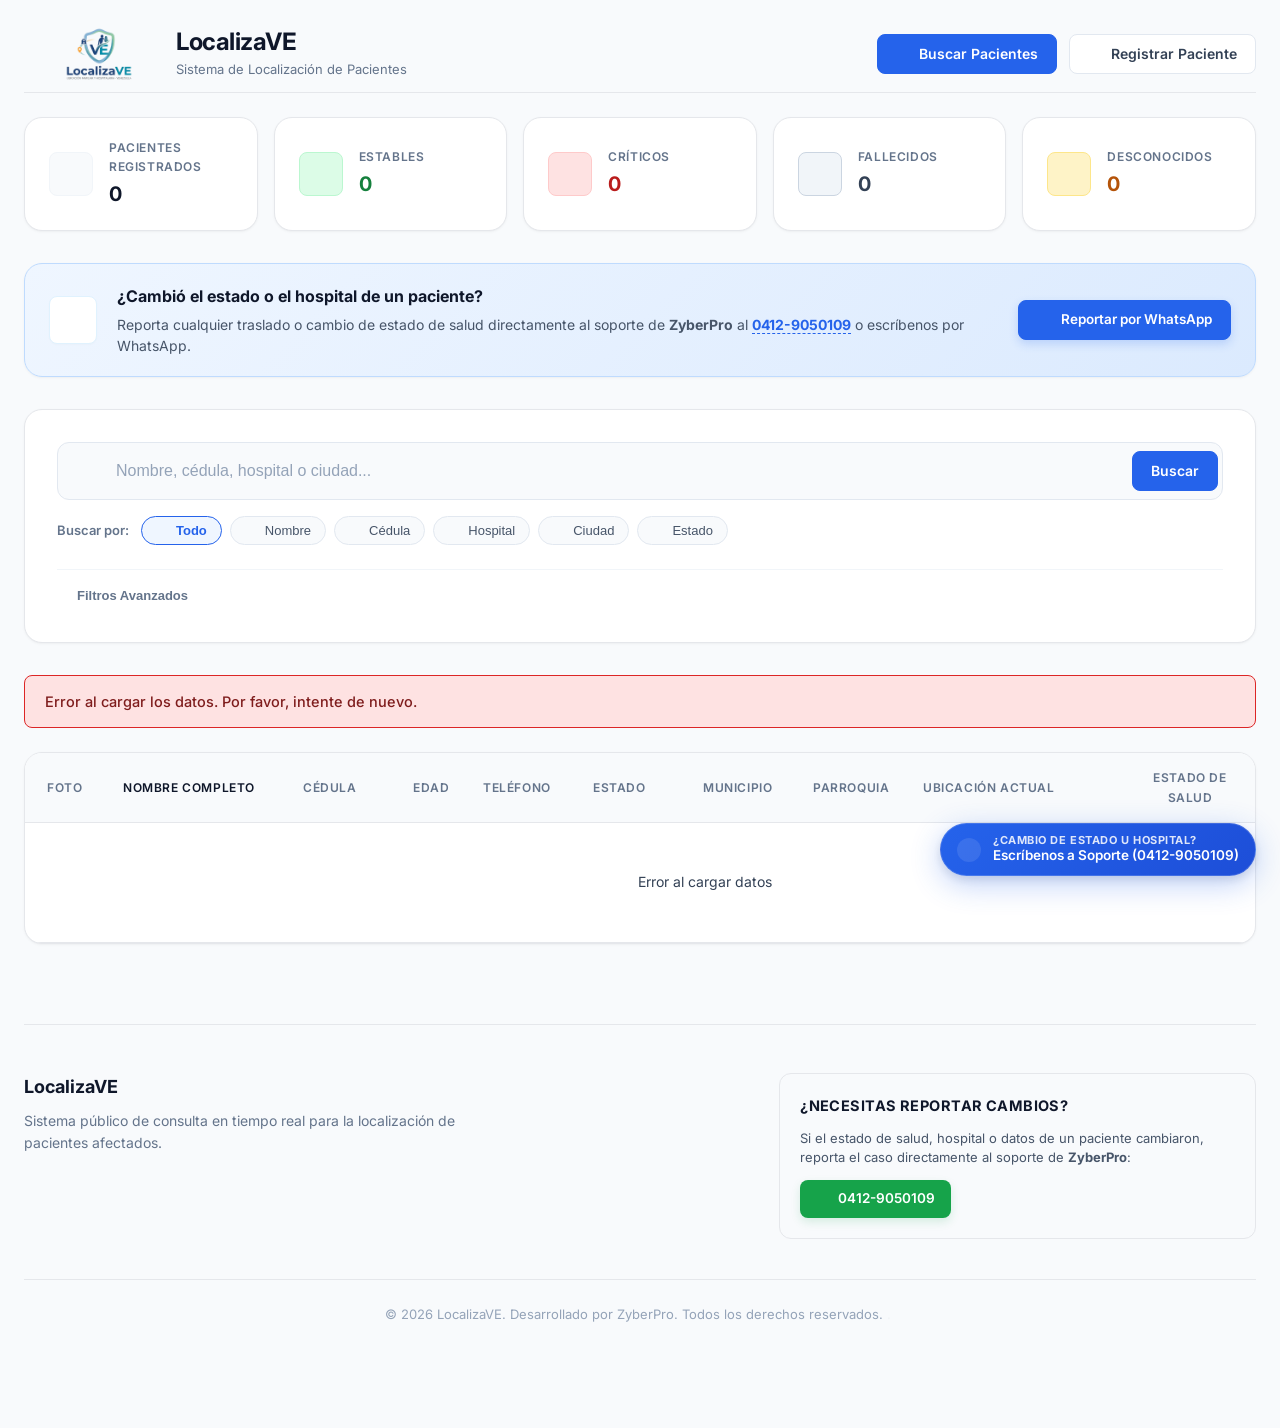
==== commit 60e93b0a: "exportacion en excel" ====
--- a/frontend/index.html
+++ b/frontend/index.html
@@ -12,9 +12,9 @@
     <!-- Open Graph / Facebook / WhatsApp Sharing -->
     <meta property="og:title" content="LocalizaVE - Sistema de Localización de Pacientes">
     <meta property="og:description" content="Sistema de consulta en tiempo real para la localización de pacientes afectados por terremoto en Venezuela.">
-    <meta property="og:image" content="https://localizave.com/1.png">
-    <meta property="og:image:secure_url" content="https://localizave.com/1.png">
-    <meta property="og:image:type" content="image/png">
+    <meta property="og:image" content="https://localizave.com/2.webp">
+    <meta property="og:image:secure_url" content="https://localizave.com/2.webp">
+    <meta property="og:image:type" content="image/webp">
     <meta property="og:image:width" content="512">
     <meta property="og:image:height" content="512">
     <meta property="og:type" content="website">
@@ -24,15 +24,15 @@
     <meta name="twitter:card" content="summary_large_image">
     <meta name="twitter:title" content="LocalizaVE - Sistema de Localización de Pacientes">
     <meta name="twitter:description" content="Sistema de consulta en tiempo real para la localización de pacientes afectados por terremoto en Venezuela.">
-    <meta name="twitter:image" content="https://localizave.com/1.png">
+    <meta name="twitter:image" content="https://localizave.com/2.webp">
 
     <title>Localizave - Sistema de Localización de Pacientes</title>
     <!-- Favicon / Logo de Pestaña con Tamaños Estándar -->
-    <link rel="icon" type="image/png" sizes="32x32" href="https://localizave.com/1.png">
-    <link rel="icon" type="image/png" sizes="96x96" href="https://localizave.com/1.png">
-    <link rel="icon" type="image/png" sizes="192x192" href="https://localizave.com/1.png">
-    <link rel="shortcut icon" type="image/png" href="https://localizave.com/1.png">
-    <link rel="apple-touch-icon" href="https://localizave.com/1.png">
+    <link rel="icon" type="image/webp" sizes="32x32" href="https://localizave.com/2.webp">
+    <link rel="icon" type="image/webp" sizes="96x96" href="https://localizave.com/2.webp">
+    <link rel="icon" type="image/webp" sizes="192x192" href="https://localizave.com/2.webp">
+    <link rel="shortcut icon" type="image/webp" href="https://localizave.com/2.webp">
+    <link rel="apple-touch-icon" href="https://localizave.com/2.webp">
     <link rel="preconnect" href="https://fonts.googleapis.com">
     <link rel="preconnect" href="https://fonts.gstatic.com" crossorigin>
     <link href="https://fonts.googleapis.com/css2?family=Inter:wght@400;500;600;700&display=swap" rel="stylesheet">
@@ -60,6 +60,10 @@
                 <button id="showRegisterBtn" class="btn btn-secondary btn-action-tab">
                     <i data-lucide="plus-circle"></i>
                     <span>Registrar Paciente</span>
+                </button>
+                <button id="exportExcelBtn" class="btn btn-secondary btn-action-tab" style="display: none;">
+                    <i data-lucide="download"></i>
+                    <span>Exportar Excel</span>
                 </button>
             </div>
         </header>
@@ -483,6 +487,8 @@
     <!-- OpenStreetMap Autocomplete (GRATIS, sin API key) -->
     <script src="openstreetmap-autocomplete.js?v=2.0"></script>
     <script src="config.js?v=2.1"></script>
+    <!-- SheetJS para exportar a Excel -->
+    <script src="https://cdn.sheetjs.com/xlsx-0.20.1/package/dist/xlsx.full.min.js"></script>
     <script src="app.js?v=2.2"></script>
 
     <!-- Botón Flotante de Soporte ZyberPro (WhatsApp) -->
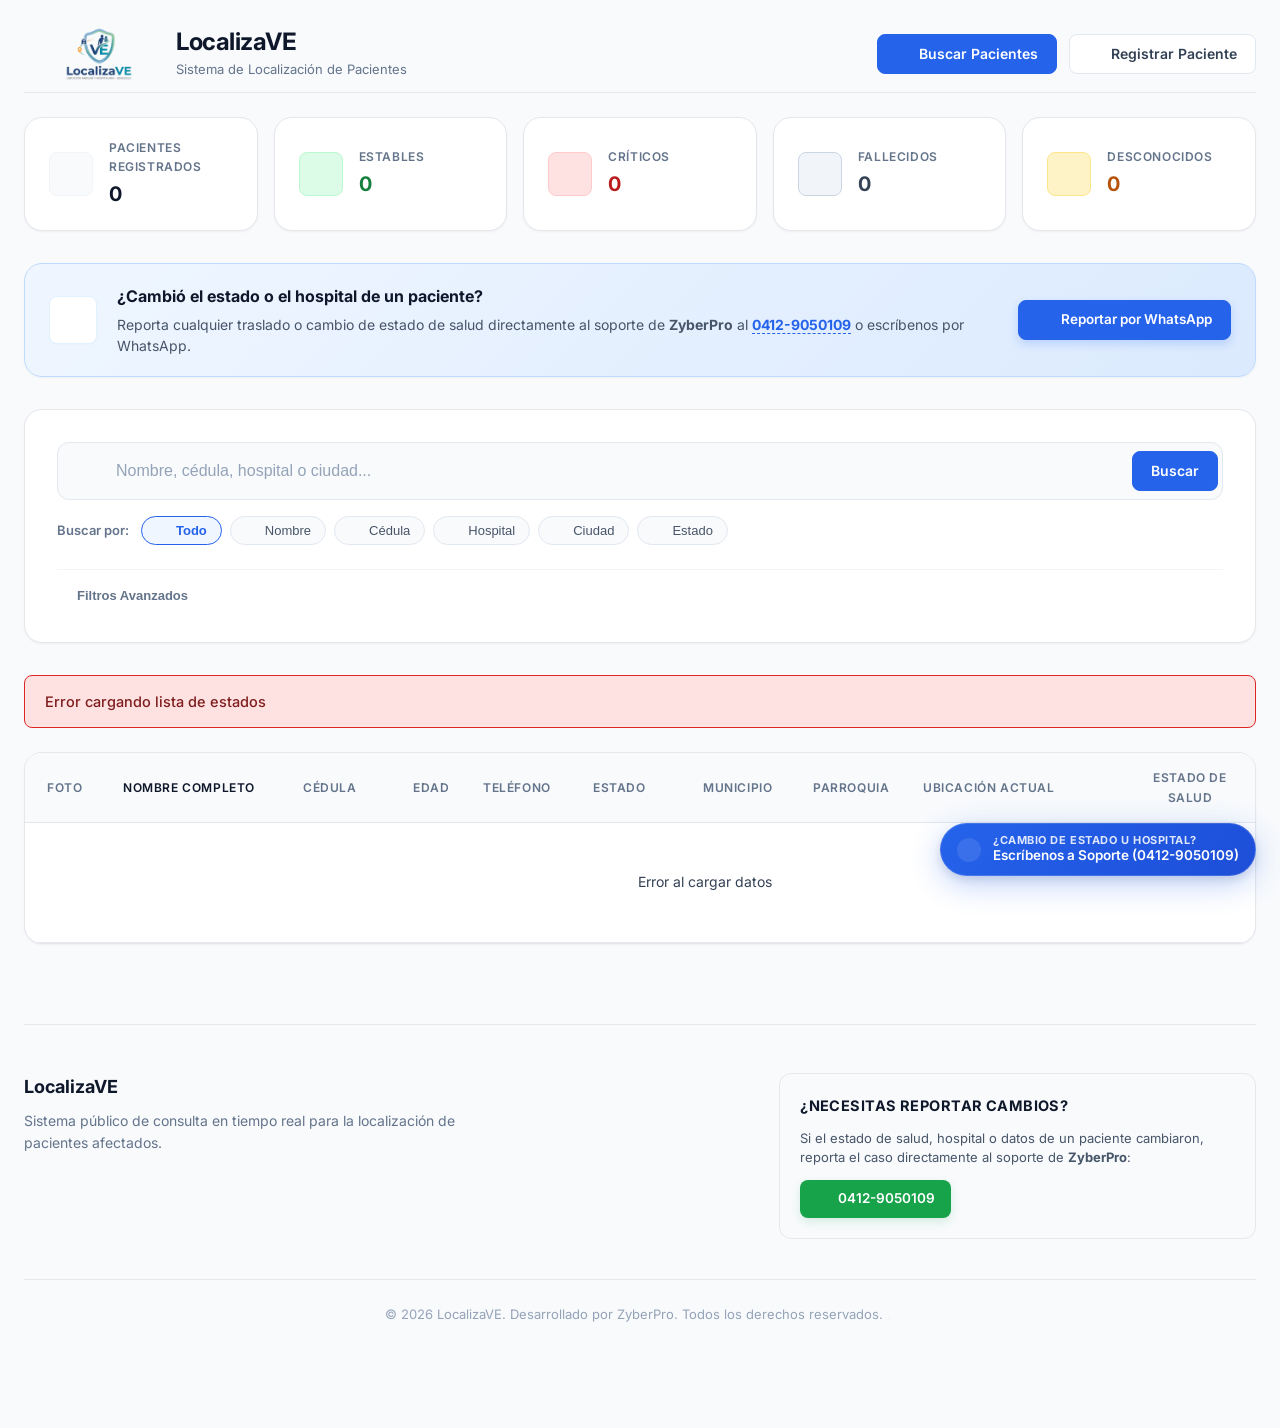
==== commit 3e7e56e1: "Importar excel" ====
--- a/frontend/index.html
+++ b/frontend/index.html
@@ -65,6 +65,11 @@
                     <i data-lucide="download"></i>
                     <span>Exportar Excel</span>
                 </button>
+                <button id="importExcelBtn" class="btn btn-secondary btn-action-tab" style="display: none;">
+                    <i data-lucide="upload"></i>
+                    <span>Importar Excel</span>
+                </button>
+                <input type="file" id="importExcelInput" accept=".xlsx,.xls" style="display: none;">
             </div>
         </header>
 
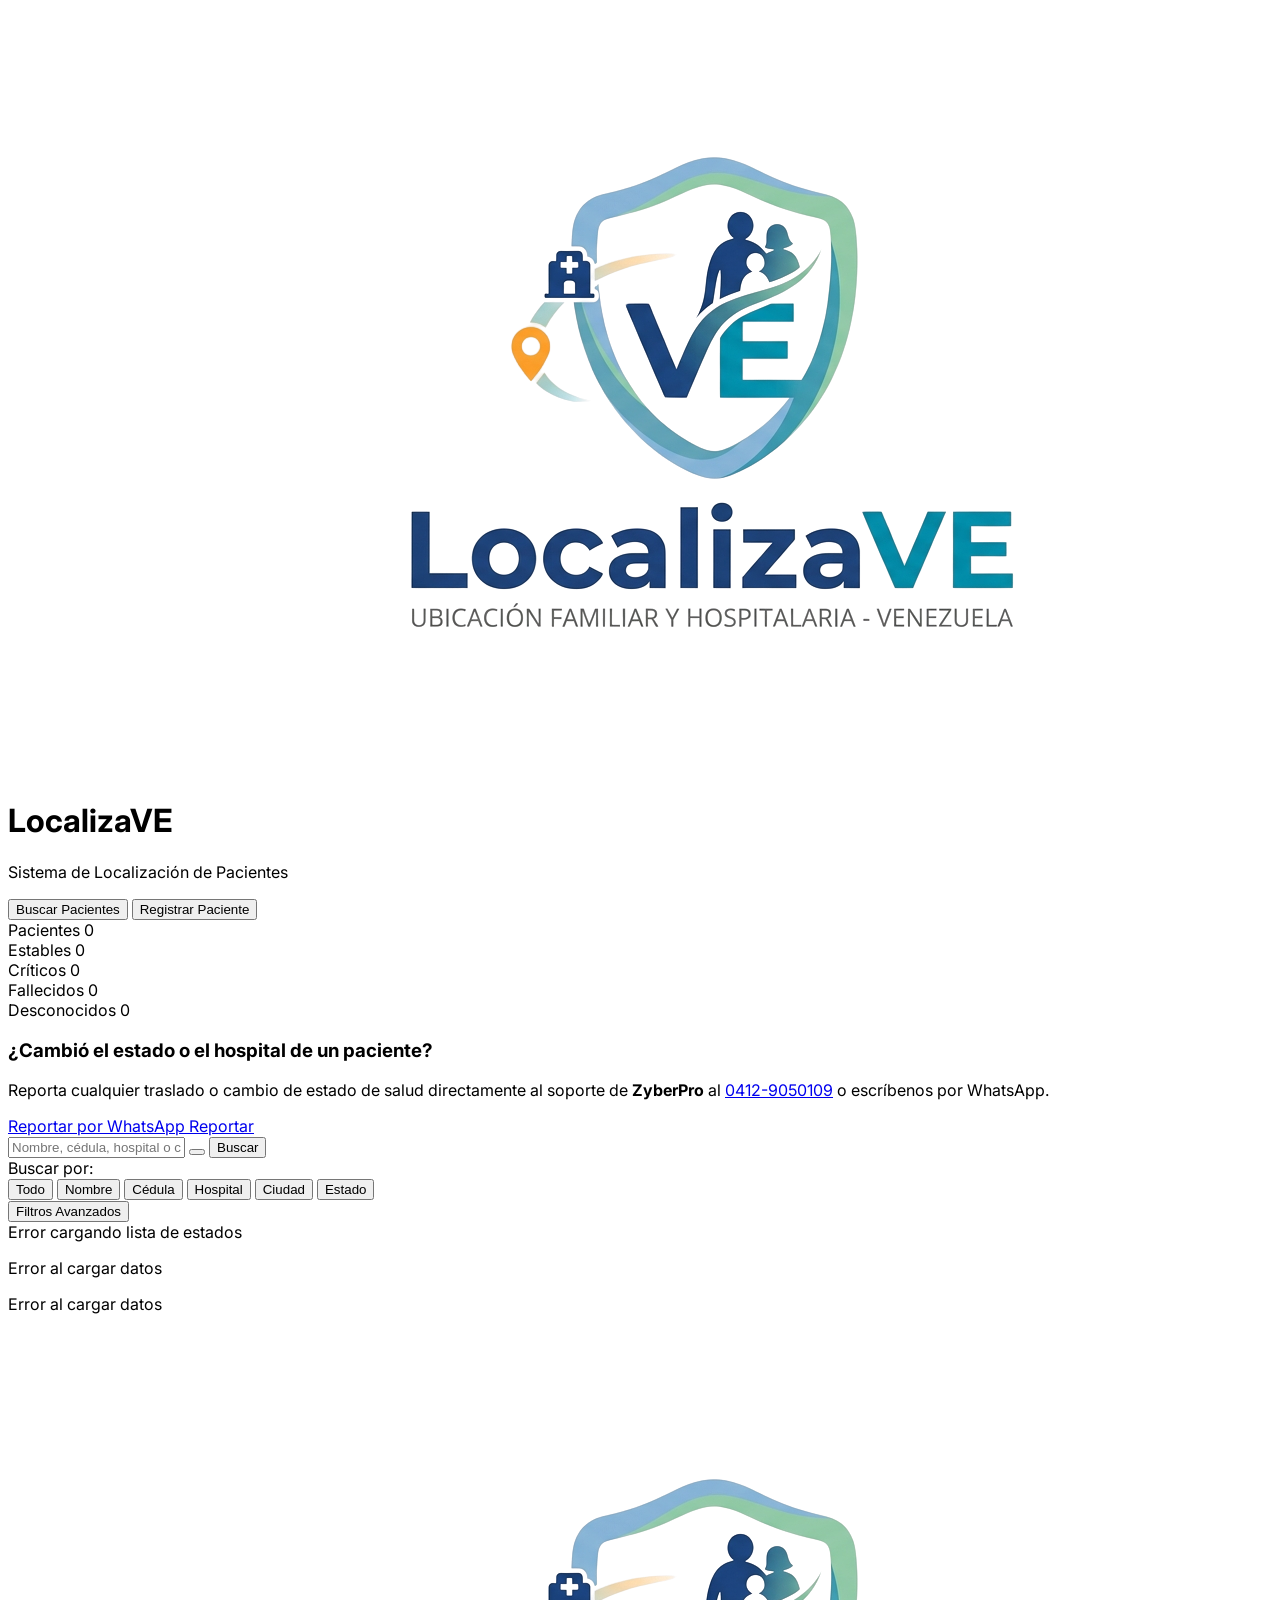
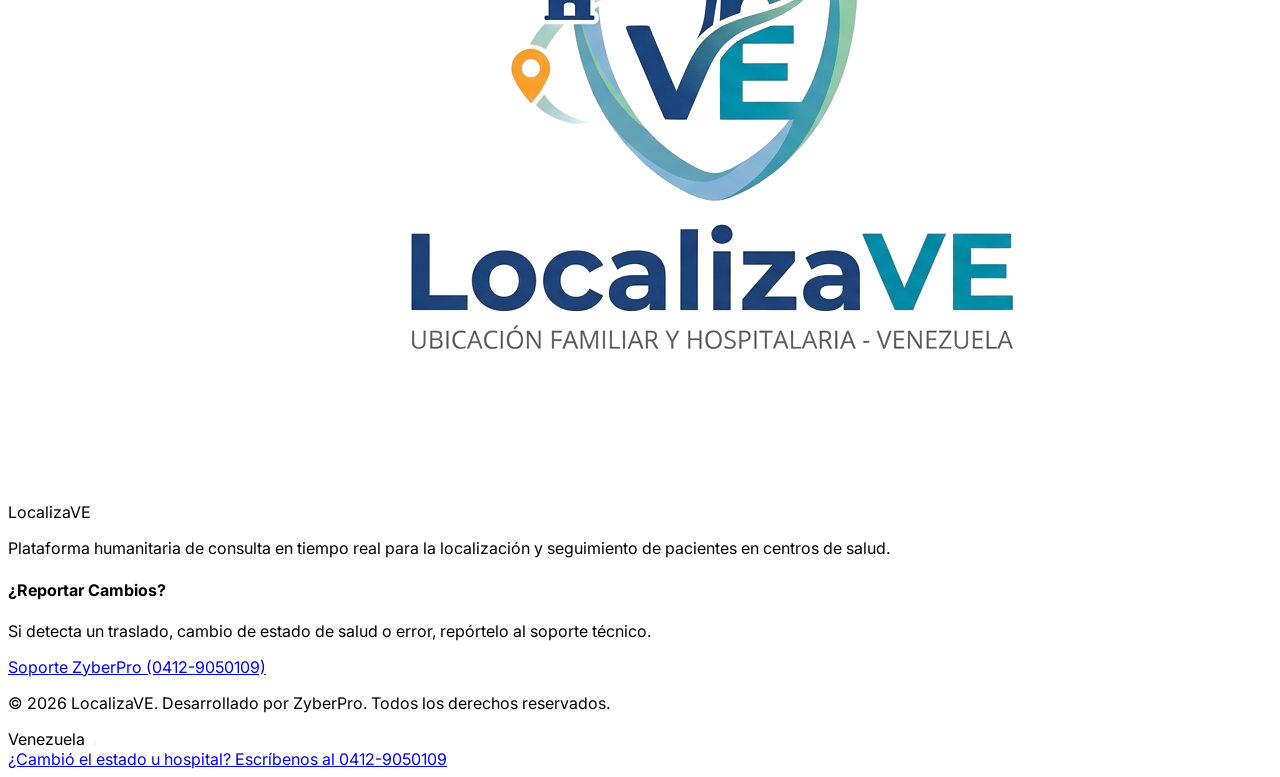
==== commit a6c1d73c: "Nuevo diseño" ====
--- a/frontend/index.html
+++ b/frontend/index.html
@@ -11,7 +11,8 @@
 
     <!-- Open Graph / Facebook / WhatsApp Sharing -->
     <meta property="og:title" content="LocalizaVE - Sistema de Localización de Pacientes">
-    <meta property="og:description" content="Sistema de consulta en tiempo real para la localización de pacientes afectados por terremoto en Venezuela.">
+    <meta property="og:description"
+        content="Sistema de consulta en tiempo real para la localización de pacientes afectados por terremoto en Venezuela.">
     <meta property="og:image" content="https://localizave.com/2.webp">
     <meta property="og:image:secure_url" content="https://localizave.com/2.webp">
     <meta property="og:image:type" content="image/webp">
@@ -23,207 +24,280 @@
     <!-- Twitter / X Sharing -->
     <meta name="twitter:card" content="summary_large_image">
     <meta name="twitter:title" content="LocalizaVE - Sistema de Localización de Pacientes">
-    <meta name="twitter:description" content="Sistema de consulta en tiempo real para la localización de pacientes afectados por terremoto en Venezuela.">
+    <meta name="twitter:description"
+        content="Sistema de consulta en tiempo real para la localización de pacientes afectados por terremoto en Venezuela.">
     <meta name="twitter:image" content="https://localizave.com/2.webp">
 
     <title>Localizave - Sistema de Localización de Pacientes</title>
     <!-- Favicon / Logo de Pestaña con Tamaños Estándar -->
-    <link rel="icon" type="image/webp" sizes="32x32" href="https://localizave.com/2.webp">
-    <link rel="icon" type="image/webp" sizes="96x96" href="https://localizave.com/2.webp">
-    <link rel="icon" type="image/webp" sizes="192x192" href="https://localizave.com/2.webp">
-    <link rel="shortcut icon" type="image/webp" href="https://localizave.com/2.webp">
-    <link rel="apple-touch-icon" href="https://localizave.com/2.webp">
+    <link rel="icon" type="image/png" sizes="32x32" href="./favicon.png?v=2.1">
+    <link rel="icon" type="image/png" sizes="96x96" href="./favicon.png?v=2.1">
+    <link rel="icon" type="image/png" sizes="192x192" href="./favicon.png?v=2.1">
+    <link rel="shortcut icon" type="image/png" href="./favicon.png?v=2.1">
+    <link rel="apple-touch-icon" href="./favicon.png?v=2.1">
+    <!-- Tailwind CSS CDN -->
+    <script src="https://cdn.tailwindcss.com"></script>
+    <script>
+        tailwind.config = {
+            theme: {
+                extend: {
+                    colors: {
+                        primary: {
+                            DEFAULT: '#2563EB',
+                            hover: '#1D4ED8',
+                            light: '#EFF6FF'
+                        }
+                    }
+                }
+            }
+        }
+    </script>
     <link rel="preconnect" href="https://fonts.googleapis.com">
     <link rel="preconnect" href="https://fonts.gstatic.com" crossorigin>
     <link href="https://fonts.googleapis.com/css2?family=Inter:wght@400;500;600;700&display=swap" rel="stylesheet">
-    <link rel="stylesheet" href="styles.css?v=3.0">
+    <link rel="stylesheet" href="styles.css?v=3.1">
     <!-- Lucide Icons -->
     <script src="https://unpkg.com/lucide@latest"></script>
 </head>
 
-<body>
-    <div class="container">
-        <!-- Header / Navigation Bar (Linear/Vercel Style) -->
-        <header class="hero-header">
-            <div class="hero-brand">
-                <img src="./2.webp" alt="LocalizaVE Logo" class="hero-logo">
-                <div class="hero-text">
-                    <h1>LocalizaVE</h1>
-                    <p class="hero-subtitle">Sistema de Localización de Pacientes</p>
-                </div>
-            </div>
-            <div class="header-actions">
-                <button id="showSearchBtn" class="btn btn-primary btn-action-tab active">
-                    <i data-lucide="search"></i>
-                    <span>Buscar Pacientes</span>
+<body class="bg-slate-50 min-h-screen">
+    <div class="max-w-7xl mx-auto px-4 sm:px-6 lg:px-8 py-2 pb-8 sm:pb-16">
+        <header
+            class="flex flex-col sm:flex-row justify-between items-start sm:items-center py-4 border-b border-slate-200 mb-6 gap-8 sm:gap-4">
+            <!-- Logo + Brand -->
+            <div class="flex items-center gap-0.5 sm:gap-1 flex-shrink-0 justify-start w-full sm:w-auto">
+                <!-- Logo Grande -->
+                <div class="flex flex-col items-center flex-shrink-0">
+                    <img src="./2.webp" alt="LocalizaVE Logo" class="h-24 md:h-24 w-auto object-contain drop-shadow-sm transition-all duration-300 relative z-10 -my-4 -ml-5 sm:-ml-2 -mr-7 sm:-mr-5">
+                </div>
+                <!-- Título y subtítulo -->
+                <div class="text-left">
+                    <h1 class="text-xl md:text-2xl font-bold text-slate-700 tracking-tight leading-tight">LocalizaVE</h1>
+                    <p class="text-[11px] md:text-xs text-slate-400 font-medium mt-0.5">Sistema de Localización de Pacientes</p>
+                </div>
+            </div>
+            <!-- Botones de navegación responsivos -->
+            <div class="flex flex-row items-center gap-2 w-full sm:w-auto justify-center sm:justify-end">
+                <button id="showSearchBtn"
+                    class="flex-1 sm:flex-none inline-flex items-center justify-center gap-1.5 h-10 px-3 sm:px-5 bg-blue-600 hover:bg-blue-700 text-white rounded-lg font-semibold text-sm transition-all shadow-sm min-w-0">
+                    <i data-lucide="search" class="w-4 h-4 flex-shrink-0"></i>
+                    <span class="truncate">Buscar Pacientes</span>
                 </button>
-                <button id="showRegisterBtn" class="btn btn-secondary btn-action-tab">
-                    <i data-lucide="plus-circle"></i>
-                    <span>Registrar Paciente</span>
+                <button id="showRegisterBtn"
+                    class="flex-1 sm:flex-none inline-flex items-center justify-center gap-1.5 h-10 px-3 sm:px-5 bg-white hover:bg-slate-50 text-slate-700 border border-slate-200 rounded-lg font-semibold text-sm transition-all min-w-0">
+                    <i data-lucide="plus-circle" class="w-4 h-4 flex-shrink-0"></i>
+                    <span class="truncate">Registrar Paciente</span>
                 </button>
-                <button id="exportExcelBtn" class="btn btn-secondary btn-action-tab" style="display: none;">
-                    <i data-lucide="download"></i>
-                    <span>Exportar Excel</span>
+                <button id="exportExcelBtn"
+                    class="flex-1 sm:flex-none inline-flex items-center justify-center gap-2 h-10 px-4 bg-white hover:bg-slate-50 text-slate-700 border border-slate-200 rounded-lg font-semibold text-sm transition-all"
+                    style="display: none;">
+                    <i data-lucide="download" class="w-4 h-4"></i>
+                    <span>Exportar</span>
                 </button>
-                <button id="importExcelBtn" class="btn btn-secondary btn-action-tab" style="display: none;">
-                    <i data-lucide="upload"></i>
-                    <span>Importar Excel</span>
+                <button id="importExcelBtn"
+                    class="flex-1 sm:flex-none inline-flex items-center justify-center gap-2 h-10 px-4 bg-white hover:bg-slate-50 text-slate-700 border border-slate-200 rounded-lg font-semibold text-sm transition-all"
+                    style="display: none;">
+                    <i data-lucide="upload" class="w-4 h-4"></i>
+                    <span>Importar</span>
                 </button>
                 <input type="file" id="importExcelInput" accept=".xlsx,.xls" style="display: none;">
             </div>
         </header>
 
-        <!-- Estadísticas Rápidas (Linear/Vercel Style) -->
-        <div class="stats-grid">
-            <div class="stat-card">
-                <div class="stat-icon-wrapper">
-                    <i data-lucide="users"></i>
-                </div>
-                <div class="stat-content">
-                    <span class="stat-label">Pacientes registrados</span>
-                    <span class="stat-value" id="statPatients">0</span>
-                </div>
-            </div>
-            <div class="stat-card stat-card--estable">
-                <div class="stat-icon-wrapper">
-                    <i data-lucide="heart-pulse"></i>
-                </div>
-                <div class="stat-content">
-                    <span class="stat-label">Estables</span>
-                    <span class="stat-value" id="statEstable">0</span>
-                </div>
-            </div>
-            <div class="stat-card stat-card--critico">
-                <div class="stat-icon-wrapper">
-                    <i data-lucide="alert-triangle"></i>
-                </div>
-                <div class="stat-content">
-                    <span class="stat-label">Críticos</span>
-                    <span class="stat-value" id="statCritico">0</span>
-                </div>
-            </div>
-            <div class="stat-card stat-card--fallecido">
-                <div class="stat-icon-wrapper">
-                    <i data-lucide="cross"></i>
-                </div>
-                <div class="stat-content">
-                    <span class="stat-label">Fallecidos</span>
-                    <span class="stat-value" id="statFallecido">0</span>
-                </div>
-            </div>
-            <div class="stat-card stat-card--desconocido">
-                <div class="stat-icon-wrapper">
-                    <i data-lucide="help-circle"></i>
-                </div>
-                <div class="stat-content">
-                    <span class="stat-label">Desconocidos</span>
-                    <span class="stat-value" id="statDesconocido">0</span>
-                </div>
-            </div>
-        </div>
-
-        <!-- Banner de Soporte / Reporte de Cambios (ZyberPro) -->
-        <div class="support-banner">
-            <div class="support-banner-icon-wrapper">
-                <i data-lucide="phone-call" class="support-banner-icon"></i>
-            </div>
-            <div class="support-banner-content">
-                <h3 class="support-banner-title">¿Cambió el estado o el hospital de un paciente?</h3>
-                <p class="support-banner-desc">Reporta cualquier traslado o cambio de estado de salud directamente al
-                    soporte de <strong>ZyberPro</strong> al <a href="tel:04129050109"
-                        class="support-phone-link"><strong>0412-9050109</strong></a> o escríbenos por WhatsApp.</p>
+        <!-- Estadísticas Rápidas (Tailwind) -->
+        <div class="grid grid-cols-2 md:grid-cols-5 gap-4 mb-8">
+            <div
+                class="bg-white border border-slate-200 rounded-xl p-5 flex items-center gap-4 shadow-sm hover:shadow-md hover:-translate-y-0.5 transition-all">
+                <div
+                    class="w-11 h-11 rounded-lg bg-slate-50 border border-slate-100 flex items-center justify-center text-slate-600 flex-shrink-0">
+                    <i data-lucide="users" class="w-5 h-5"></i>
+                </div>
+                <div class="flex flex-col">
+                    <span class="text-xs font-semibold text-slate-500 uppercase tracking-wide">Pacientes</span>
+                    <span class="text-xl font-bold text-slate-900 mt-0.5" id="statPatients">0</span>
+                </div>
+            </div>
+            <div
+                class="bg-white border border-green-200 rounded-xl p-5 flex items-center gap-4 shadow-sm hover:shadow-md hover:-translate-y-0.5 transition-all group">
+                <div
+                    class="w-11 h-11 rounded-lg bg-green-50 border border-green-100 flex items-center justify-center text-green-700 flex-shrink-0 group-hover:bg-green-600 group-hover:text-white transition-all">
+                    <i data-lucide="heart-pulse" class="w-5 h-5"></i>
+                </div>
+                <div class="flex flex-col">
+                    <span class="text-xs font-semibold text-slate-500 uppercase tracking-wide">Estables</span>
+                    <span class="text-xl font-bold text-green-700 mt-0.5" id="statEstable">0</span>
+                </div>
+            </div>
+            <div
+                class="bg-white border border-red-200 rounded-xl p-5 flex items-center gap-4 shadow-sm hover:shadow-md hover:-translate-y-0.5 transition-all group">
+                <div
+                    class="w-11 h-11 rounded-lg bg-red-50 border border-red-100 flex items-center justify-center text-red-700 flex-shrink-0 group-hover:bg-red-600 group-hover:text-white transition-all">
+                    <i data-lucide="alert-triangle" class="w-5 h-5"></i>
+                </div>
+                <div class="flex flex-col">
+                    <span class="text-xs font-semibold text-slate-500 uppercase tracking-wide">Críticos</span>
+                    <span class="text-xl font-bold text-red-700 mt-0.5" id="statCritico">0</span>
+                </div>
+            </div>
+            <div
+                class="bg-white border border-slate-200 rounded-xl p-5 flex items-center gap-4 shadow-sm hover:shadow-md hover:-translate-y-0.5 transition-all group">
+                <div
+                    class="w-11 h-11 rounded-lg bg-slate-100 border border-slate-200 flex items-center justify-center text-slate-700 flex-shrink-0 group-hover:bg-slate-600 group-hover:text-white transition-all">
+                    <i data-lucide="cross" class="w-5 h-5"></i>
+                </div>
+                <div class="flex flex-col">
+                    <span class="text-xs font-semibold text-slate-500 uppercase tracking-wide">Fallecidos</span>
+                    <span class="text-xl font-bold text-slate-700 mt-0.5" id="statFallecido">0</span>
+                </div>
+            </div>
+            <div
+                class="bg-white border border-amber-200 rounded-xl p-5 flex items-center gap-4 shadow-sm hover:shadow-md hover:-translate-y-0.5 transition-all group">
+                <div
+                    class="w-11 h-11 rounded-lg bg-amber-50 border border-amber-100 flex items-center justify-center text-amber-700 flex-shrink-0 group-hover:bg-amber-600 group-hover:text-white transition-all">
+                    <i data-lucide="help-circle" class="w-5 h-5"></i>
+                </div>
+                <div class="flex flex-col">
+                    <span class="text-xs font-semibold text-slate-500 uppercase tracking-wide">Desconocidos</span>
+                    <span class="text-xl font-bold text-amber-700 mt-0.5" id="statDesconocido">0</span>
+                </div>
+            </div>
+        </div>
+
+        <!-- Banner de Soporte (Tailwind) -->
+        <div
+            class="bg-gradient-to-r from-blue-600 to-blue-700 rounded-xl p-4 md:p-6 mb-8 flex flex-row md:flex-row items-center gap-3 md:gap-4 shadow-lg">
+            <div
+                class="w-9 h-9 md:w-12 md:h-12 rounded-full bg-white/20 flex items-center justify-center flex-shrink-0">
+                <i data-lucide="phone-call" class="w-4 h-4 md:w-6 md:h-6 text-white"></i>
+            </div>
+            <div class="flex-1 min-w-0">
+                <h3 class="text-sm md:text-lg font-bold text-white leading-snug">¿Cambió el estado o el hospital de un
+                    paciente?</h3>
+                <p class="hidden md:block text-sm text-blue-50 mt-1">Reporta cualquier traslado o cambio de estado de
+                    salud directamente al soporte de <strong>ZyberPro</strong> al <a href="tel:04129050109"
+                        class="font-bold underline hover:text-white transition-colors">0412-9050109</a> o escríbenos por
+                    WhatsApp.</p>
             </div>
             <a href="https://wa.me/584129050109?text=Hola%20ZyberPro,%20quiero%20reportar%20un%20cambio%20de%20estado%20o%20hospital%20de%20un%20paciente%20en%20LocalizaVE."
-                target="_blank" rel="noopener noreferrer" class="btn btn-primary support-banner-btn">
-                <i data-lucide="message-square"></i>
-                <span>Reportar por WhatsApp</span>
+                target="_blank" rel="noopener noreferrer"
+                class="inline-flex items-center justify-center gap-2 h-9 md:h-10 px-3 md:px-5 bg-white hover:bg-blue-50 text-blue-700 rounded-lg font-semibold text-xs md:text-sm transition-all shadow-sm whitespace-nowrap flex-shrink-0">
+                <i data-lucide="message-square" class="w-4 h-4"></i>
+                <span class="hidden sm:inline">Reportar por WhatsApp</span>
+                <span class="sm:hidden">Reportar</span>
             </a>
         </div>
 
-        <!-- Búsqueda Principal Dominante -->
-        <section id="searchSection" class="search-section">
-            <form id="searchForm" class="search-form-unified">
+        <!-- Búsqueda Principal (Tailwind) -->
+        <section id="searchSection" class="bg-white border border-slate-200 rounded-xl p-8 shadow-sm mb-8">
+            <form id="searchForm">
                 <!-- Inputs ocultos para compatibilidad con app.js -->
                 <input type="hidden" id="searchNombre">
                 <input type="hidden" id="searchCedula">
                 <input type="hidden" id="searchUbicacion">
 
-                <div class="search-bar-wrapper">
-                    <i data-lucide="search" class="search-icon-main"></i>
+                <div
+                    class="relative flex items-center bg-slate-50 border-2 border-slate-200 rounded-xl p-1 focus-within:bg-white focus-within:border-blue-600 focus-within:shadow-lg focus-within:shadow-blue-100 transition-all">
+                    <i data-lucide="search" class="absolute left-5 w-5 h-5 text-slate-400 pointer-events-none"></i>
                     <input type="text" id="unifiedSearchInput" placeholder="Nombre, cédula, hospital o ciudad..."
-                        autocomplete="off" class="search-input-main">
-                    <button type="button" id="clearBtn" class="btn-clear-search" title="Limpiar búsqueda">
-                        <i data-lucide="x"></i>
+                        autocomplete="off"
+                        class="w-full h-12 pl-14 pr-4 bg-transparent border-none text-base font-normal text-slate-900 placeholder:text-slate-400 focus:outline-none">
+                    <button type="button" id="clearBtn"
+                        class="p-2 mx-2 hover:bg-slate-200 text-slate-400 hover:text-slate-600 rounded-full transition-colors"
+                        title="Limpiar búsqueda">
+                        <i data-lucide="x" class="w-5 h-5"></i>
                     </button>
-                    <button type="submit" class="btn btn-primary search-submit-btn">
+                    <button type="submit"
+                        class="inline-flex items-center justify-center gap-2 h-11 px-6 bg-blue-600 hover:bg-blue-700 text-white rounded-lg font-semibold text-sm transition-all flex-shrink-0">
                         <span>Buscar</span>
                     </button>
                 </div>
 
-                <!-- Filtros Rápidos (Toggles Premium con Lucide) -->
-                <div class="quick-filters-container">
-                    <span class="quick-filters-label">Buscar por:</span>
-                    <div class="quick-filters-list">
-                        <button type="button" class="quick-filter-pill active" data-filter="all">
-                            <i data-lucide="check" class="filter-check-icon"></i>
+                <!-- Filtros Rápidos (Pills) -->
+                <div class="flex items-center mt-4 gap-3 flex-wrap">
+                    <span class="text-sm font-semibold text-slate-500 whitespace-nowrap">Buscar por:</span>
+                    <div class="flex gap-2 flex-wrap">
+                        <button type="button"
+                            class="quick-filter-pill inline-flex items-center gap-1.5 px-3.5 py-1.5 bg-blue-50 border border-blue-600 text-blue-700 rounded-full text-sm font-medium cursor-pointer transition-all active"
+                            data-filter="all">
+                            <i data-lucide="check" class="w-3.5 h-3.5"></i>
                             <span>Todo</span>
                         </button>
-                        <button type="button" class="quick-filter-pill" data-filter="nombre">
-                            <i data-lucide="check" class="filter-check-icon"></i>
+                        <button type="button"
+                            class="quick-filter-pill inline-flex items-center gap-1.5 px-3.5 py-1.5 bg-slate-50 border border-slate-200 text-slate-600 hover:bg-slate-100 rounded-full text-sm font-medium cursor-pointer transition-all"
+                            data-filter="nombre">
+                            <i data-lucide="check" class="w-3.5 h-3.5 opacity-0 scale-50 transition-all"></i>
                             <span>Nombre</span>
                         </button>
-                        <button type="button" class="quick-filter-pill" data-filter="cedula">
-                            <i data-lucide="check" class="filter-check-icon"></i>
+                        <button type="button"
+                            class="quick-filter-pill inline-flex items-center gap-1.5 px-3.5 py-1.5 bg-slate-50 border border-slate-200 text-slate-600 hover:bg-slate-100 rounded-full text-sm font-medium cursor-pointer transition-all"
+                            data-filter="cedula">
+                            <i data-lucide="check" class="w-3.5 h-3.5 opacity-0 scale-50 transition-all"></i>
                             <span>Cédula</span>
                         </button>
-                        <button type="button" class="quick-filter-pill" data-filter="hospital">
-                            <i data-lucide="check" class="filter-check-icon"></i>
+                        <button type="button"
+                            class="quick-filter-pill inline-flex items-center gap-1.5 px-3.5 py-1.5 bg-slate-50 border border-slate-200 text-slate-600 hover:bg-slate-100 rounded-full text-sm font-medium cursor-pointer transition-all"
+                            data-filter="hospital">
+                            <i data-lucide="check" class="w-3.5 h-3.5 opacity-0 scale-50 transition-all"></i>
                             <span>Hospital</span>
                         </button>
-                        <button type="button" class="quick-filter-pill" data-filter="ciudad">
-                            <i data-lucide="check" class="filter-check-icon"></i>
+                        <button type="button"
+                            class="quick-filter-pill inline-flex items-center gap-1.5 px-3.5 py-1.5 bg-slate-50 border border-slate-200 text-slate-600 hover:bg-slate-100 rounded-full text-sm font-medium cursor-pointer transition-all"
+                            data-filter="ciudad">
+                            <i data-lucide="check" class="w-3.5 h-3.5 opacity-0 scale-50 transition-all"></i>
                             <span>Ciudad</span>
                         </button>
-                        <button type="button" class="quick-filter-pill" data-filter="estado">
-                            <i data-lucide="check" class="filter-check-icon"></i>
+                        <button type="button"
+                            class="quick-filter-pill inline-flex items-center gap-1.5 px-3.5 py-1.5 bg-slate-50 border border-slate-200 text-slate-600 hover:bg-slate-100 rounded-full text-sm font-medium cursor-pointer transition-all"
+                            data-filter="estado">
+                            <i data-lucide="check" class="w-3.5 h-3.5 opacity-0 scale-50 transition-all"></i>
                             <span>Estado</span>
                         </button>
                     </div>
                 </div>
 
                 <!-- Filtros Avanzados (Colapsable) -->
-                <div class="advanced-filters">
-                    <button type="button" id="toggleFiltersBtn" class="toggle-filters-btn">
-                        <i data-lucide="sliders-horizontal" class="filter-icon-lucide"></i>
+                <div class="mt-6 pt-4 border-t border-slate-100">
+                    <button type="button" id="toggleFiltersBtn"
+                        class="inline-flex items-center gap-2 text-sm font-semibold text-slate-500 hover:text-blue-600 transition-colors">
+                        <i data-lucide="sliders-horizontal" class="w-3.5 h-3.5"></i>
                         <span>Filtros Avanzados</span>
                     </button>
-                    <div id="advancedFiltersContent" class="advanced-filters-content" style="display: none;">
-                        <div class="search-grid">
-                            <div class="input-group">
-                                <label for="searchEstadoGeo">Estado</label>
-                                <select id="searchEstadoGeo" class="select-input">
+                    <div id="advancedFiltersContent" class="mt-4" style="display: none;">
+                        <div class="grid grid-cols-1 md:grid-cols-3 gap-4 mb-4">
+                            <div class="flex flex-col gap-1.5">
+                                <label for="searchEstadoGeo"
+                                    class="text-xs font-semibold text-slate-500 uppercase tracking-wide">Estado</label>
+                                <select id="searchEstadoGeo"
+                                    class="h-12 px-4 border border-slate-200 rounded-lg text-sm text-slate-900 bg-slate-50 hover:border-slate-300 focus:bg-white focus:border-blue-600 focus:shadow-lg focus:shadow-blue-100 focus:outline-none transition-all">
                                     <option value="">Todos los estados</option>
                                 </select>
                             </div>
-
-                            <div class="input-group">
-                                <label for="searchMunicipio">Municipio</label>
-                                <select id="searchMunicipio" class="select-input" disabled>
+                            <div class="flex flex-col gap-1.5">
+                                <label for="searchMunicipio"
+                                    class="text-xs font-semibold text-slate-500 uppercase tracking-wide">Municipio</label>
+                                <select id="searchMunicipio"
+                                    class="h-12 px-4 border border-slate-200 rounded-lg text-sm text-slate-900 bg-slate-50 hover:border-slate-300 focus:bg-white focus:border-blue-600 focus:shadow-lg focus:shadow-blue-100 focus:outline-none transition-all disabled:bg-slate-100 disabled:text-slate-400 disabled:cursor-not-allowed"
+                                    disabled>
                                     <option value="">Primero seleccione un estado</option>
                                 </select>
                             </div>
-
-                            <div class="input-group">
-                                <label for="searchParroquia">Parroquia</label>
-                                <select id="searchParroquia" class="select-input" disabled>
+                            <div class="flex flex-col gap-1.5">
+                                <label for="searchParroquia"
+                                    class="text-xs font-semibold text-slate-500 uppercase tracking-wide">Parroquia</label>
+                                <select id="searchParroquia"
+                                    class="h-12 px-4 border border-slate-200 rounded-lg text-sm text-slate-900 bg-slate-50 hover:border-slate-300 focus:bg-white focus:border-blue-600 focus:shadow-lg focus:shadow-blue-100 focus:outline-none transition-all disabled:bg-slate-100 disabled:text-slate-400 disabled:cursor-not-allowed"
+                                    disabled>
                                     <option value="">Primero seleccione un municipio</option>
                                 </select>
                             </div>
                         </div>
-                        <div class="search-grid">
-                            <div class="input-group">
-                                <label for="searchEstado">Estado de Salud</label>
-                                <select id="searchEstado" class="select-input">
+                        <div class="grid grid-cols-1 md:grid-cols-3 gap-4">
+                            <div class="flex flex-col gap-1.5">
+                                <label for="searchEstado"
+                                    class="text-xs font-semibold text-slate-500 uppercase tracking-wide">Estado de
+                                    Salud</label>
+                                <select id="searchEstado"
+                                    class="h-12 px-4 border border-slate-200 rounded-lg text-sm text-slate-900 bg-slate-50 hover:border-slate-300 focus:bg-white focus:border-blue-600 focus:shadow-lg focus:shadow-blue-100 focus:outline-none transition-all">
                                     <option value="">Todos los estados</option>
                                     <option value="Estable">Estable</option>
                                     <option value="Critico">Crítico</option>
@@ -231,15 +305,19 @@
                                     <option value="Desconocido">Desconocido</option>
                                 </select>
                             </div>
-
-                            <div class="input-group">
-                                <label for="searchFechaDesde">Fecha Desde</label>
-                                <input type="date" id="searchFechaDesde" class="date-input">
-                            </div>
-
-                            <div class="input-group">
-                                <label for="searchFechaHasta">Fecha Hasta</label>
-                                <input type="date" id="searchFechaHasta" class="date-input">
+                            <div class="flex flex-col gap-1.5">
+                                <label for="searchFechaDesde"
+                                    class="text-xs font-semibold text-slate-500 uppercase tracking-wide">Fecha
+                                    Desde</label>
+                                <input type="date" id="searchFechaDesde"
+                                    class="h-12 px-4 border border-slate-200 rounded-lg text-sm text-slate-900 bg-slate-50 hover:border-slate-300 focus:bg-white focus:border-blue-600 focus:shadow-lg focus:shadow-blue-100 focus:outline-none transition-all">
+                            </div>
+                            <div class="flex flex-col gap-1.5">
+                                <label for="searchFechaHasta"
+                                    class="text-xs font-semibold text-slate-500 uppercase tracking-wide">Fecha
+                                    Hasta</label>
+                                <input type="date" id="searchFechaHasta"
+                                    class="h-12 px-4 border border-slate-200 rounded-lg text-sm text-slate-900 bg-slate-50 hover:border-slate-300 focus:bg-white focus:border-blue-600 focus:shadow-lg focus:shadow-blue-100 focus:outline-none transition-all">
                             </div>
                         </div>
                     </div>
@@ -247,101 +325,133 @@
             </form>
         </section>
 
-        <!-- Registro de Paciente -->
-        <section id="registerSection" class="register-section" style="display: none;">
-            <form id="registerForm" class="register-form">
-                <h2 class="form-title"><i data-lucide="clipboard-list"
-                        style="width:20px;height:20px;vertical-align:middle;margin-right:8px;"></i>Registro Público de
-                    Paciente</h2>
-                <p class="form-subtitle">Complete la información del paciente afectado</p>
-
-                <div class="form-grid">
-                    <div class="input-group">
-                        <label for="regNombre">Nombre Completo <span class="required">*</span></label>
+        <!-- Registro de Paciente (Tailwind) -->
+        <section id="registerSection" class="bg-white border border-slate-200 rounded-xl p-10 shadow-sm"
+            style="display: none;">
+            <form id="registerForm">
+                <h2 class="flex items-center gap-2 text-xl font-bold text-slate-900 mb-1">
+                    <i data-lucide="clipboard-list" class="w-5 h-5"></i>
+                    Registro Público de Paciente
+                </h2>
+                <p class="text-sm text-slate-500 mb-8">Complete la información del paciente afectado</p>
+
+                <div class="grid grid-cols-1 md:grid-cols-3 gap-5 mb-8">
+                    <div class="flex flex-col gap-1.5">
+                        <label for="regNombre"
+                            class="text-xs font-semibold text-slate-500 uppercase tracking-wide">Nombre Completo <span
+                                class="text-red-600 font-bold">*</span></label>
                         <input type="text" id="regNombre" placeholder="NOMBRE Y APELLIDO COMPLETO" required
                             maxlength="50" pattern="[A-Za-zÁÉÍÓÚáéíóúÑñ\s]+" title="Solo letras, máximo 50 caracteres"
-                            style="text-transform: uppercase;">
-                    </div>
-
-                    <div class="input-group">
-                        <label for="regCedula">Cédula</label>
-                        <div style="display: flex; gap: 8px;">
-                            <select id="regCedulaTipo" class="select-input" style="width: 70px;">
+                            class="h-12 px-4 border border-slate-200 rounded-lg text-sm text-slate-900 bg-slate-50 hover:border-slate-300 focus:bg-white focus:border-blue-600 focus:shadow-lg focus:shadow-blue-100 focus:outline-none transition-all uppercase">
+                    </div>
+
+                    <div class="flex flex-col gap-1.5">
+                        <label for="regCedula"
+                            class="text-xs font-semibold text-slate-500 uppercase tracking-wide">Cédula</label>
+                        <div class="flex gap-2">
+                            <select id="regCedulaTipo"
+                                class="h-12 px-3 border border-slate-200 rounded-lg text-sm text-slate-900 bg-slate-50 hover:border-slate-300 focus:bg-white focus:border-blue-600 focus:shadow-lg focus:shadow-blue-100 focus:outline-none transition-all w-[70px]">
                                 <option value="V">V</option>
                                 <option value="E">E</option>
                             </select>
                             <input type="text" id="regCedulaNumero" placeholder="1234567 (6-9 dígitos)"
-                                pattern="[0-9]{6,9}" maxlength="9" style="flex: 1;">
+                                pattern="[0-9]{6,9}" maxlength="9"
+                                class="flex-1 h-12 px-4 border border-slate-200 rounded-lg text-sm text-slate-900 bg-slate-50 hover:border-slate-300 focus:bg-white focus:border-blue-600 focus:shadow-lg focus:shadow-blue-100 focus:outline-none transition-all">
                         </div>
-                        <small id="cedulaValidationMsg" style="display: none; margin-top: 4px;"></small>
-                    </div>
-
-                    <div class="input-group">
-                        <label for="regTelefono">Teléfono de Contacto</label>
+                        <small id="cedulaValidationMsg" class="text-xs mt-1" style="display: none;"></small>
+                    </div>
+
+                    <div class="flex flex-col gap-1.5">
+                        <label for="regTelefono"
+                            class="text-xs font-semibold text-slate-500 uppercase tracking-wide">Teléfono de
+                            Contacto</label>
                         <input type="tel" id="regTelefono" placeholder="0414-1234567 (opcional)" maxlength="15"
-                            pattern="[0-9\-]+">
-                    </div>
-
-                    <div class="input-group">
-                        <label for="regEdad">Edad</label>
-                        <input type="number" id="regEdad" placeholder="Edad en años (opcional)" min="0" max="120">
-                    </div>
-
-                    <div class="input-group">
-                        <label for="regEstado">Estado</label>
-                        <select id="regEstado" class="select-input">
+                            pattern="[0-9\-]+"
+                            class="h-12 px-4 border border-slate-200 rounded-lg text-sm text-slate-900 bg-slate-50 hover:border-slate-300 focus:bg-white focus:border-blue-600 focus:shadow-lg focus:shadow-blue-100 focus:outline-none transition-all">
+                    </div>
+
+                    <div class="flex flex-col gap-1.5">
+                        <label for="regEdad"
+                            class="text-xs font-semibold text-slate-500 uppercase tracking-wide">Edad</label>
+                        <input type="number" id="regEdad" placeholder="Edad en años (opcional)" min="0" max="120"
+                            class="h-12 px-4 border border-slate-200 rounded-lg text-sm text-slate-900 bg-slate-50 hover:border-slate-300 focus:bg-white focus:border-blue-600 focus:shadow-lg focus:shadow-blue-100 focus:outline-none transition-all">
+                    </div>
+
+                    <div class="flex flex-col gap-1.5">
+                        <label for="regEstado"
+                            class="text-xs font-semibold text-slate-500 uppercase tracking-wide">Estado</label>
+                        <select id="regEstado"
+                            class="h-12 px-4 border border-slate-200 rounded-lg text-sm text-slate-900 bg-slate-50 hover:border-slate-300 focus:bg-white focus:border-blue-600 focus:shadow-lg focus:shadow-blue-100 focus:outline-none transition-all">
                             <option value="">Seleccione un estado...</option>
                         </select>
                     </div>
 
-                    <div class="input-group">
-                        <label for="regMunicipio">Municipio</label>
-                        <select id="regMunicipio" class="select-input" disabled>
+                    <div class="flex flex-col gap-1.5">
+                        <label for="regMunicipio"
+                            class="text-xs font-semibold text-slate-500 uppercase tracking-wide">Municipio</label>
+                        <select id="regMunicipio"
+                            class="h-12 px-4 border border-slate-200 rounded-lg text-sm text-slate-900 bg-slate-50 hover:border-slate-300 focus:bg-white focus:border-blue-600 focus:shadow-lg focus:shadow-blue-100 focus:outline-none transition-all disabled:bg-slate-100 disabled:text-slate-400 disabled:cursor-not-allowed"
+                            disabled>
                             <option value="">Primero seleccione un estado</option>
                         </select>
                     </div>
 
-                    <div class="input-group">
-                        <label for="regParroquia">Parroquia</label>
-                        <select id="regParroquia" class="select-input" disabled>
+                    <div class="flex flex-col gap-1.5">
+                        <label for="regParroquia"
+                            class="text-xs font-semibold text-slate-500 uppercase tracking-wide">Parroquia</label>
+                        <select id="regParroquia"
+                            class="h-12 px-4 border border-slate-200 rounded-lg text-sm text-slate-900 bg-slate-50 hover:border-slate-300 focus:bg-white focus:border-blue-600 focus:shadow-lg focus:shadow-blue-100 focus:outline-none transition-all disabled:bg-slate-100 disabled:text-slate-400 disabled:cursor-not-allowed"
+                            disabled>
                             <option value="">Primero seleccione un municipio</option>
                         </select>
                     </div>
 
-                    <div class="input-group full-width">
-                        <label for="regFoto">Foto del Paciente (opcional)</label>
-                        <div class="foto-upload-container" id="fotoUploadContainer">
+                    <div class="md:col-span-3 flex flex-col gap-1.5">
+                        <label for="regFoto" class="text-xs font-semibold text-slate-500 uppercase tracking-wide">Foto
+                            del Paciente (opcional)</label>
+                        <div class="flex flex-col gap-3" id="fotoUploadContainer">
                             <div class="foto-preview" id="fotoPreview" style="display: none;">
                                 <img id="fotoPreviewImg" src="" alt="Vista previa">
                                 <button type="button" class="foto-remove-btn" id="fotoRemoveBtn"
                                     title="Eliminar foto">✕</button>
                             </div>
-                            <div class="foto-buttons">
-                                <label for="regFoto" class="btn btn-secondary foto-btn">
+                            <div class="flex gap-3">
+                                <label for="regFoto"
+                                    class="flex-1 inline-flex items-center justify-center gap-2 h-10 px-4 bg-white hover:bg-slate-50 text-slate-700 border border-slate-200 rounded-lg font-semibold text-sm transition-all cursor-pointer">
                                     📁 Seleccionar Foto
                                     <input type="file" id="regFoto" accept="image/*" style="display: none;">
                                 </label>
-                                <button type="button" class="btn btn-secondary foto-btn" id="tomarFotoBtn">
+                                <button type="button"
+                                    class="flex-1 inline-flex items-center justify-center gap-2 h-10 px-4 bg-white hover:bg-slate-50 text-slate-700 border border-slate-200 rounded-lg font-semibold text-sm transition-all"
+                                    id="tomarFotoBtn">
                                     📷 Tomar Foto
                                 </button>
                             </div>
-                            <div class="foto-info" id="fotoInfo" style="display: none;">
+                            <div class="text-sm text-slate-600 px-3 py-2 bg-slate-50 rounded-lg" id="fotoInfo"
+                                style="display: none;">
                                 📸 Foto cargada: <span id="fotoSize">0 KB</span>
                             </div>
                         </div>
                         <input type="hidden" id="regFotoBase64" name="foto">
                     </div>
 
-                    <div class="input-group full-width">
-                        <label for="regUbicacion">Ubicación Específica <span class="required">*</span></label>
+                    <div class="md:col-span-3 flex flex-col gap-1.5">
+                        <label for="regUbicacion"
+                            class="text-xs font-semibold text-slate-500 uppercase tracking-wide">Ubicación Específica
+                            <span class="text-red-600 font-bold">*</span></label>
                         <input type="text" id="regUbicacion" placeholder="Buscar hospital, ciudad..." required
-                            maxlength="300" autocomplete="off">
-                        <small class="input-hint">🏥 Autocompletado automático</small>
-                    </div>
-
-                    <div class="input-group">
-                        <label for="regEstadoSalud">Estado de Salud <span class="required">*</span></label>
-                        <select id="regEstadoSalud" class="select-input" required>
+                            maxlength="300" autocomplete="off"
+                            class="h-12 px-4 border border-slate-200 rounded-lg text-sm text-slate-900 bg-slate-50 hover:border-slate-300 focus:bg-white focus:border-blue-600 focus:shadow-lg focus:shadow-blue-100 focus:outline-none transition-all">
+                        <small class="text-xs text-slate-400 mt-1">🏥 Autocompletado automático</small>
+                    </div>
+
+                    <div class="flex flex-col gap-1.5">
+                        <label for="regEstadoSalud"
+                            class="text-xs font-semibold text-slate-500 uppercase tracking-wide">Estado de Salud <span
+                                class="text-red-600 font-bold">*</span></label>
+                        <select id="regEstadoSalud"
+                            class="h-12 px-4 border border-slate-200 rounded-lg text-sm text-slate-900 bg-slate-50 hover:border-slate-300 focus:bg-white focus:border-blue-600 focus:shadow-lg focus:shadow-blue-100 focus:outline-none transition-all"
+                            required>
                             <option value="">Seleccione...</option>
                             <option value="Estable">Estable</option>
                             <option value="Critico">Crítico</option>
@@ -351,114 +461,137 @@
                     </div>
                 </div>
 
-                <div class="button-group">
-                    <button type="submit" class="btn btn-primary">
-                        <i data-lucide="save" style="width:15px;height:15px;"></i>
-                        Registrar Paciente
+                <div class="flex flex-row items-center gap-3 mt-2">
+                    <button type="submit"
+                        class="flex-1 sm:flex-none inline-flex items-center justify-center gap-2 h-10 px-4 sm:px-6 bg-blue-600 hover:bg-blue-700 text-white rounded-lg font-semibold text-sm transition-all">
+                        <i data-lucide="save" class="w-4 h-4 flex-shrink-0"></i>
+                        <span class="truncate">Registrar Paciente</span>
                     </button>
-                    <button type="button" id="cancelRegisterBtn" class="btn btn-secondary">
-                        <i data-lucide="x" style="width:15px;height:15px;"></i>
-                        Cancelar
+                    <button type="button" id="cancelRegisterBtn"
+                        class="flex-1 sm:flex-none inline-flex items-center justify-center gap-2 h-10 px-4 sm:px-6 bg-white hover:bg-slate-50 text-slate-700 border border-slate-200 rounded-lg font-semibold text-sm transition-all">
+                        <i data-lucide="x" class="w-4 h-4 flex-shrink-0"></i>
+                        <span class="truncate">Cancelar</span>
                     </button>
                 </div>
             </form>
         </section>
 
         <!-- Mensaje de éxito -->
-        <div id="successMessage" class="success-message" style="display: none;"></div>
+        <div id="successMessage"
+            class="bg-green-50 border border-green-600 text-green-900 px-5 py-3.5 rounded-lg mb-6 font-medium text-sm"
+            style="display: none;"></div>
 
         <!-- Estado de carga -->
-        <div id="loadingIndicator" class="loading" style="display: none;">
+        <div id="loadingIndicator" class="text-center py-12 text-slate-500" style="display: none;">
             <div class="spinner"></div>
-            <p>Cargando resultados...</p>
+            <p class="mt-4">Cargando resultados...</p>
         </div>
 
         <!-- Mensajes de error -->
-        <div id="errorMessage" class="error-message" style="display: none;"></div>
+        <div id="errorMessage"
+            class="bg-red-50 border border-red-600 text-red-900 px-5 py-3.5 rounded-lg mb-6 font-medium text-sm"
+            style="display: none;"></div>
 
         <!-- Información de resultados -->
-        <div id="resultsInfo" class="results-info" style="display: none;">
+        <div id="resultsInfo"
+            class="flex flex-col sm:flex-row justify-between items-start sm:items-center bg-slate-50 border border-slate-200 rounded-lg px-5 py-3 mb-4 text-sm text-slate-600 font-medium gap-2"
+            style="display: none;">
             <p>📋 <span id="resultsRange">Mostrando 0 de 0</span> registros</p>
-            <p id="resultsHint" class="results-hint" style="display: none;">
+            <p id="resultsHint"
+                class="text-xs bg-amber-50 border border-amber-300 text-amber-900 px-3 py-1.5 rounded-lg"
+                style="display: none;">
                 Hay muchos registros. Use nombre, cédula o filtros avanzados para encontrar pacientes más rápido.
             </p>
         </div>
 
-        <!-- Tabla de resultados -->
+        <!-- Contenedor Principal de Resultados (Unified Responsive Grid) -->
         <section class="results-section">
-            <div class="table-container">
-                <table id="resultsTable" class="results-table">
-                    <thead>
-                        <tr>
-                            <th>Foto</th>
-                            <th>Nombre Completo</th>
-                            <th>Cédula</th>
-                            <th>Edad</th>
-                            <th>Teléfono</th>
-                            <th>Estado</th>
-                            <th>Municipio</th>
-                            <th>Parroquia</th>
-                            <th>Ubicación Actual</th>
-                            <th>Estado de Salud</th>
-                            <th>Fecha de Registro</th>
-                        </tr>
-                    </thead>
-                    <tbody id="resultsBody">
-                        <tr>
-                            <td colspan="11" class="no-results">
-                                Realice una búsqueda o presione "Buscar" para ver todos los pacientes
-                            </td>
-                        </tr>
-                    </tbody>
-                </table>
+            <!-- Elemento oculto para mantener compatibilidad con JS antiguo -->
+            <div id="resultsBody" class="hidden"></div>
+
+            <div id="resultsCards" class="grid grid-cols-1 md:grid-cols-2 lg:grid-cols-3 gap-6">
+                <div
+                    class="col-span-full p-12 text-center text-slate-400 bg-white border border-slate-200/80 rounded-2xl shadow-sm">
+                    <div class="flex flex-col items-center gap-3 max-w-sm mx-auto">
+                        <i data-lucide="search" class="w-12 h-12 text-slate-300"></i>
+                        <p class="text-sm font-medium text-slate-600">Realice una búsqueda o presione "Buscar" para ver
+                            todos los pacientes</p>
+                    </div>
+                </div>
             </div>
         </section>
 
         <!-- Paginación -->
-        <div id="pagination" class="pagination" style="display: none;">
-            <div class="pagination-nav">
-                <button id="prevBtn" class="btn btn-page" disabled>← Anterior</button>
-                <span id="pageInfo" class="page-info">Página 1 de 1</span>
-                <button id="nextBtn" class="btn btn-page" disabled>Siguiente →</button>
-            </div>
-            <div class="pagination-options">
+        <div id="pagination"
+            class="flex flex-col sm:flex-row justify-between items-center px-6 py-4 bg-white border-t border-slate-200 gap-4"
+            style="display: none;">
+            <div class="flex items-center gap-3">
+                <button id="prevBtn"
+                    class="inline-flex items-center justify-center h-9 px-4 bg-white hover:bg-slate-50 text-slate-700 border border-slate-200 rounded-lg font-semibold text-xs transition-all disabled:opacity-50 disabled:cursor-not-allowed"
+                    disabled>← Anterior</button>
+                <span id="pageInfo" class="text-xs font-medium text-slate-600">Página 1 de 1</span>
+                <button id="nextBtn"
+                    class="inline-flex items-center justify-center h-9 px-4 bg-white hover:bg-slate-50 text-slate-700 border border-slate-200 rounded-lg font-semibold text-xs transition-all disabled:opacity-50 disabled:cursor-not-allowed"
+                    disabled>Siguiente →</button>
+            </div>
+            <div class="flex items-center gap-2 text-xs text-slate-500">
                 <label for="pageSize">Mostrar</label>
-                <select id="pageSize" class="select-input page-size-select">
+                <select id="pageSize" class="h-8 px-2 text-xs border border-slate-200 rounded-lg bg-slate-50">
                     <option value="10">10</option>
                     <option value="20" selected>20</option>
                     <option value="50">50</option>
                 </select>
                 <span>por página</span>
             </div>
-            <button id="loadMoreBtn" class="btn btn-secondary load-more-btn" style="display: none;">
+            <button id="loadMoreBtn"
+                class="inline-flex items-center justify-center h-9 px-4 bg-white hover:bg-slate-50 text-slate-700 border border-slate-200 rounded-lg font-semibold text-xs transition-all"
+                style="display: none;">
                 ↓ Cargar más resultados
             </button>
         </div>
 
-        <!-- Footer -->
-        <footer class="footer">
-            <div class="footer-grid">
-                <div class="footer-brand">
-                    <p class="footer-title">LocalizaVE</p>
-                    <p class="footer-desc">Sistema público de consulta en tiempo real para la localización de pacientes
-                        afectados.</p>
-                </div>
-                <div class="footer-support">
-                    <p class="footer-support-title">¿Necesitas reportar cambios?</p>
-                    <p class="footer-support-text">Si el estado de salud, hospital o datos de un paciente cambiaron,
-                        reporta el caso directamente al soporte de <strong>ZyberPro</strong>:</p>
+        <!-- Footer Rediseñado con Tailwind -->
+        <footer class="mt-10 sm:mt-20 border-t border-slate-200/80 bg-white rounded-2xl p-6 sm:p-8 shadow-sm">
+            <div class="grid grid-cols-1 md:grid-cols-2 gap-6 pb-6 sm:gap-8 sm:pb-8 border-b border-slate-100">
+                <!-- Info del Sistema -->
+                <div class="space-y-3">
+                    <div class="flex items-center gap-2">
+                        <img src="./2.webp" alt="LocalizaVE Logo" class="w-8 h-8 object-contain">
+                        <span class="text-base font-bold text-slate-900 tracking-tight">LocalizaVE</span>
+                    </div>
+                    <p class="text-xs text-slate-500 leading-relaxed max-w-sm">
+                        Plataforma humanitaria de consulta en tiempo real para la localización y seguimiento de
+                        pacientes en centros de salud.
+                    </p>
+                </div>
+
+
+                <!-- Soporte ZyberPro -->
+                <div class="space-y-3">
+                    <h4 class="text-xs font-semibold text-slate-900 uppercase tracking-wider">¿Reportar Cambios?</h4>
+                    <p class="text-xs text-slate-500 leading-relaxed">
+                        Si detecta un traslado, cambio de estado de salud o error, repórtelo al soporte técnico.
+                    </p>
                     <a href="https://wa.me/584129050109?text=Hola%20ZyberPro,%20quiero%20reportar%20un%20cambio%20de%20estado%20o%20hospital%20de%20un%20paciente%20en%20LocalizaVE."
-                        target="_blank" rel="noopener noreferrer" class="footer-support-link">
-                        <i data-lucide="phone"></i>
-                        <span>0412-9050109</span>
+                        target="_blank" rel="noopener noreferrer"
+                        class="inline-flex items-center gap-2 px-3 py-1.5 bg-slate-50 hover:bg-slate-100 text-xs font-semibold text-slate-700 hover:text-slate-900 rounded-lg border border-slate-200 transition-colors">
+                        <i data-lucide="message-square" class="w-3.5 h-3.5 text-emerald-600"></i>
+                        <span>Soporte ZyberPro (0412-9050109)</span>
                     </a>
                 </div>
             </div>
-            <div class="footer-bottom">
-                <p>&copy; 2026 LocalizaVE. Desarrollado por ZyberPro. Todos los derechos reservados.<a
-                        href="?token=sismo2026_admin_key_secure_access"
+
+            <!-- Derechos y Enlace Secreto -->
+            <div
+                class="pt-4 sm:pt-6 flex flex-col md:flex-row justify-between items-center gap-4 text-xs text-slate-400 font-medium">
+                <p>&copy; 2026 LocalizaVE. Desarrollado por ZyberPro. Todos los derechos reservados.</p>
+                <div class="flex items-center gap-2">
+                    <span
+                        class="px-2 py-0.5 bg-slate-100 rounded text-slate-500 text-[10px] uppercase font-bold tracking-wide">Venezuela</span>
+                    <a href="?token=sismo2026_admin_key_secure_access"
                         style="color: inherit; text-decoration: none; cursor: default; opacity: 0.08; padding: 0 4px;"
-                        id="secret-admin-link">.</a></p>
+                        id="secret-admin-link">.</a>
+                </div>
             </div>
         </footer>
     </div>
@@ -472,19 +605,36 @@
                 🔄
             </button>
             <div class="camera-controls">
-                <button type="button" class="btn btn-primary" id="captureFotoBtn">📸 Capturar Foto</button>
-                <button type="button" class="btn btn-secondary" id="cancelCameraBtn">✖ Cancelar</button>
+                <button type="button"
+                    class="inline-flex items-center justify-center gap-2 h-10 min-w-[140px] px-6 bg-blue-600 hover:bg-blue-700 text-white rounded-lg font-semibold text-sm transition-all"
+                    id="captureFotoBtn">📸 Capturar Foto</button>
+                <button type="button"
+                    class="inline-flex items-center justify-center gap-2 h-10 min-w-[140px] px-6 bg-white hover:bg-slate-50 text-slate-700 border border-slate-200 rounded-lg font-semibold text-sm transition-all"
+                    id="cancelCameraBtn">✖ Cancelar</button>
             </div>
         </div>
     </div>
 
-    <!-- Modal para ver foto en tamaño completo -->
-    <div class="modal" id="photoViewModal">
-        <div class="modal-content photo-modal-content">
-            <button class="modal-close" onclick="closePhotoModal()">✖</button>
-            <h3 id="photoModalTitle" class="photo-modal-title">Foto del Paciente</h3>
-            <div class="photo-modal-image-container">
-                <img id="photoModalImage" src="" alt="Foto del paciente">
+    <!-- Modal para ver foto en tamaño completo (Lightbox Rediseñado con Tailwind) -->
+    <div class="modal" id="photoViewModal"
+        style="background: rgba(15, 23, 42, 0.95); backdrop-filter: blur(8px); cursor: zoom-out;">
+        <!-- Botón de Cerrar Flotante -->
+        <button
+            class="absolute top-6 right-6 z-[110] flex items-center justify-center w-12 h-12 bg-white/10 hover:bg-white/20 active:scale-95 text-white border border-white/15 rounded-full transition-all cursor-pointer shadow-lg focus:outline-none"
+            onclick="closePhotoModal()">
+            <svg class="w-6 h-6" fill="none" viewBox="0 0 24 24" stroke-width="2" stroke="currentColor">
+                <path stroke-linecap="round" stroke-linejoin="round" d="M6 18L18 6M6 6l12 12" />
+            </svg>
+        </button>
+
+        <!-- Contenedor Interno para Evitar Event Propagation -->
+        <div class="relative max-w-full max-h-[90vh] md:max-h-[92vh] flex flex-col items-center justify-center p-4 animate-in zoom-in-95 duration-200"
+            onclick="event.stopPropagation()">
+            <img id="photoModalImage" src="" alt="Foto del paciente"
+                class="max-w-full max-h-[80vh] md:max-h-[85vh] object-contain rounded-2xl shadow-2xl ring-1 ring-white/10 select-none cursor-default">
+            <div
+                class="mt-4 bg-black/40 backdrop-blur-md px-5 py-2 rounded-full border border-white/10 shadow-lg text-white font-medium text-sm tracking-wide text-center pointer-events-none select-none">
+                <span id="photoModalTitle">Foto del Paciente</span>
             </div>
         </div>
     </div>
@@ -494,17 +644,21 @@
     <script src="config.js?v=2.1"></script>
     <!-- SheetJS para exportar a Excel -->
     <script src="https://cdn.sheetjs.com/xlsx-0.20.1/package/dist/xlsx.full.min.js"></script>
-    <script src="app.js?v=2.2"></script>
+    <script src="tailwind-helpers.js?v=1.0"></script>
+    <script src="app.js?v=2.3"></script>
 
     <!-- Botón Flotante de Soporte ZyberPro (WhatsApp) -->
+    <!-- Móvil: solo icono redondo en esquina inferior derecha -->
     <a href="https://wa.me/584129050109?text=Hola%20ZyberPro,%20quiero%20reportar%20un%20cambio%20de%20estado%20o%20hospital%20de%20un%20paciente%20en%20LocalizaVE."
-        target="_blank" rel="noopener noreferrer" class="support-float-btn" title="Reportar cambios o soporte">
-        <div class="support-float-icon">
-            <i data-lucide="message-square"></i>
-        </div>
-        <div class="support-float-text">
-            <span class="support-label">¿Cambio de estado u hospital?</span>
-            <span class="support-action">Escríbenos a Soporte (0412-9050109)</span>
+        target="_blank" rel="noopener noreferrer"
+        class="fixed bottom-6 right-6 z-50 flex items-center gap-3 p-3.5 md:max-w-xs bg-emerald-600/90 hover:bg-emerald-600 text-white md:rounded-2xl rounded-full border border-emerald-500/30 shadow-2xl backdrop-blur-md transition-all duration-300 hover:-translate-y-0.5 active:scale-95 group focus:outline-none focus:ring-2 focus:ring-emerald-500 focus:ring-offset-2"
+        title="Reportar cambios o soporte">
+        <div class="flex items-center justify-center w-10 h-10 rounded-xl flex-shrink-0 transition-colors">
+            <i data-lucide="message-square" class="w-6 h-6 text-white"></i>
+        </div>
+        <div class="hidden md:flex flex-col min-w-0 pr-2">
+            <span class="text-[10px] uppercase font-bold tracking-wider opacity-85">¿Cambió el estado u hospital?</span>
+            <span class="text-xs font-semibold truncate">Escríbenos al 0412-9050109</span>
         </div>
     </a>
 
